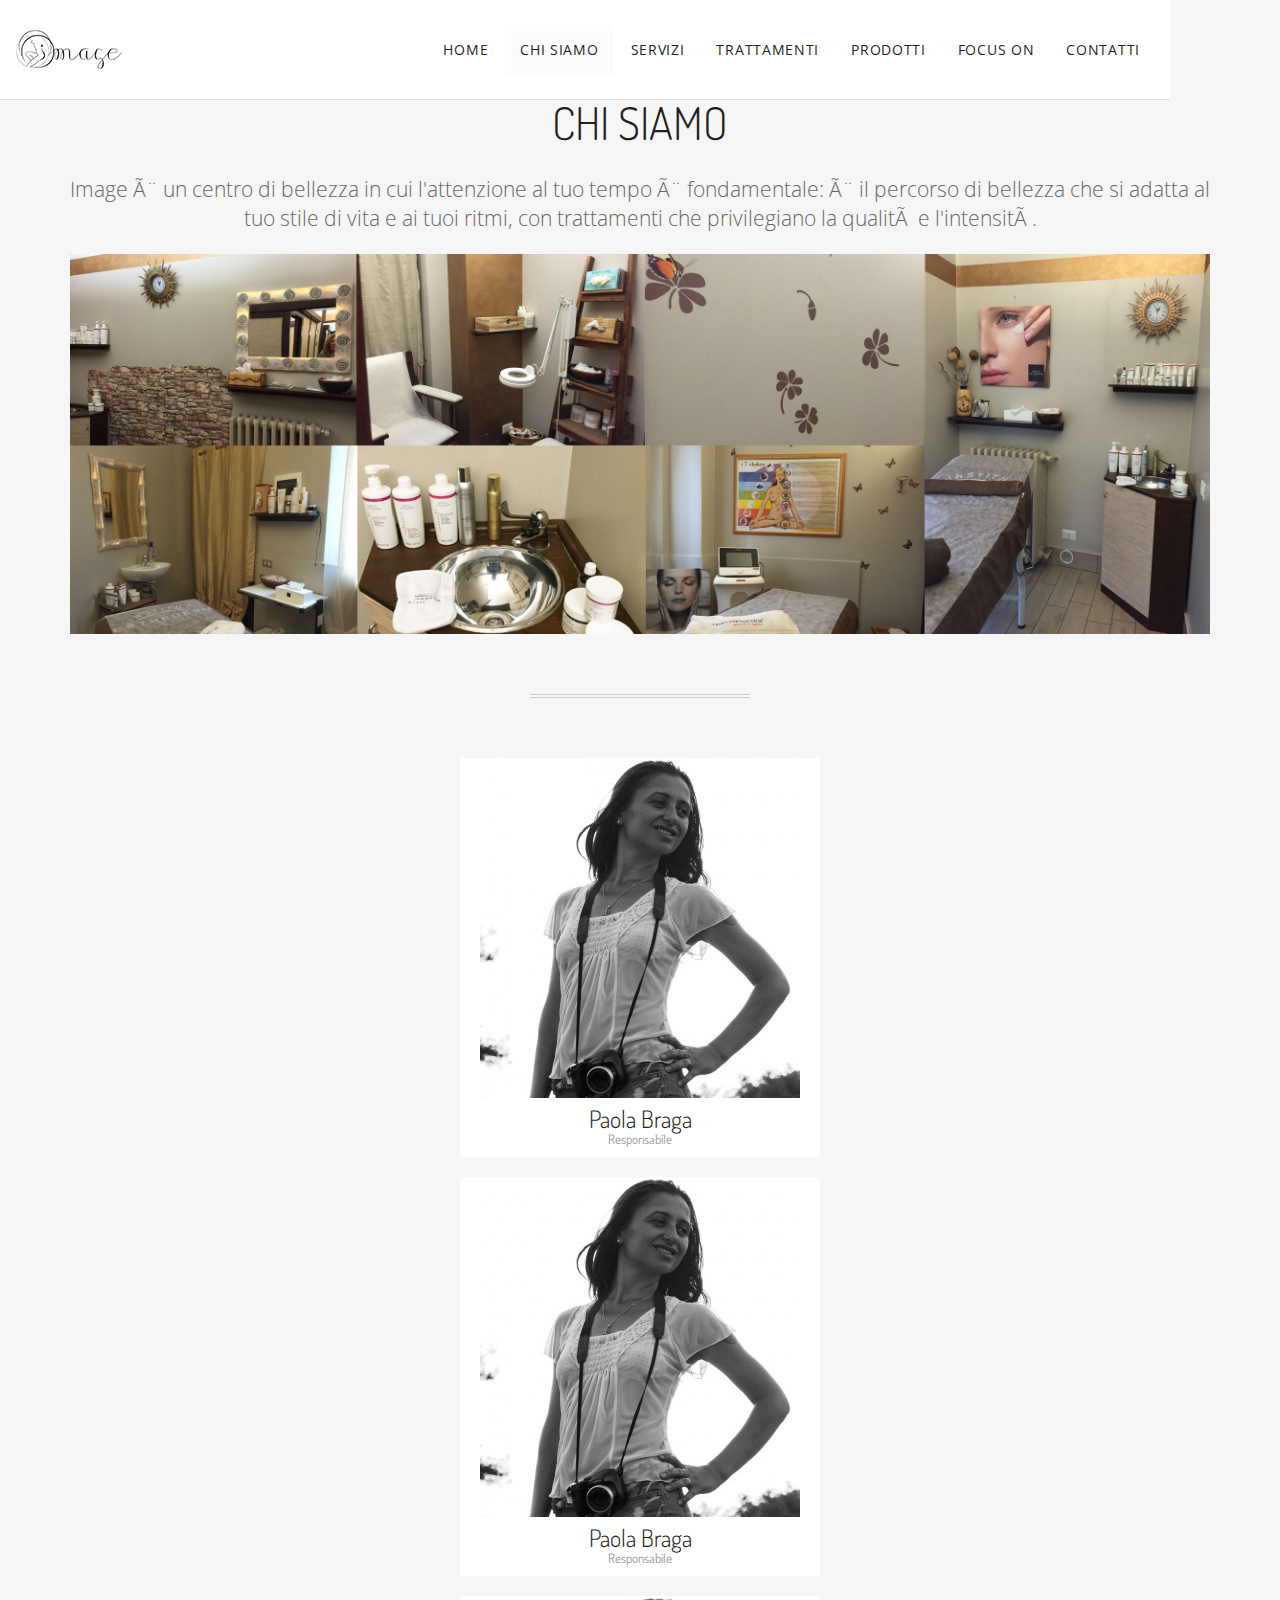
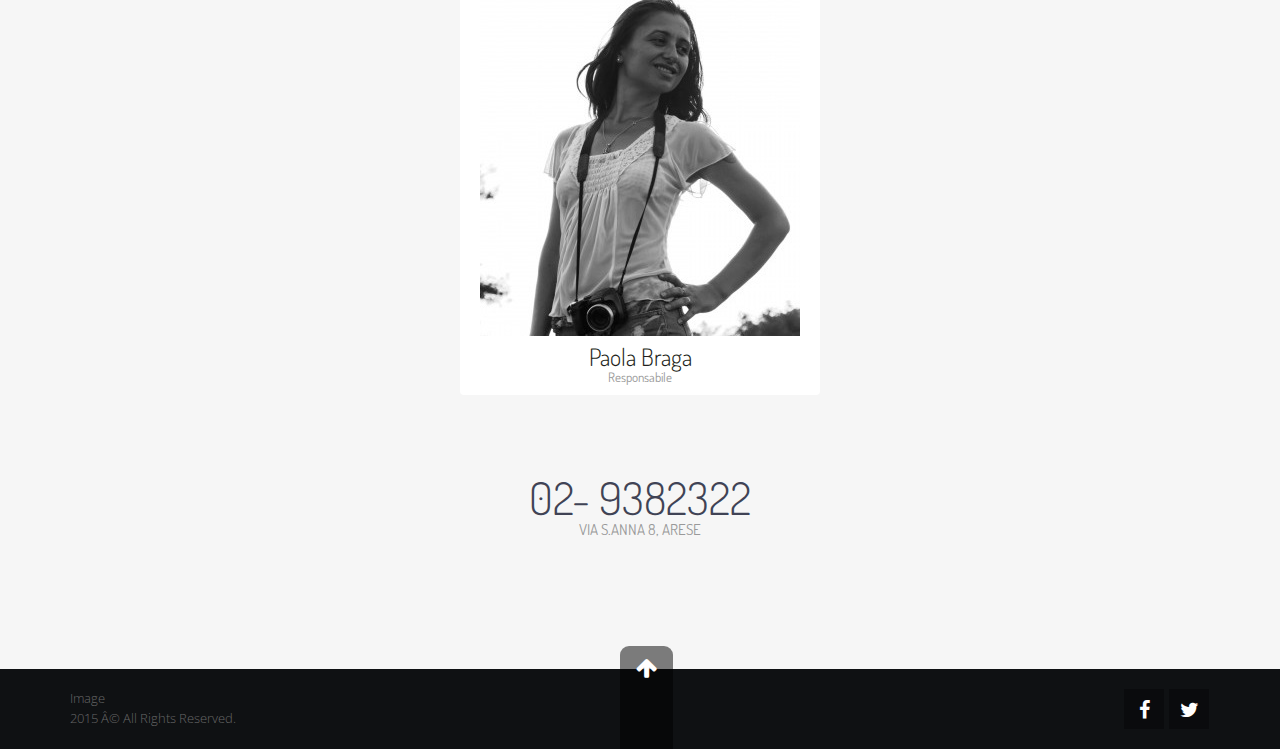
==== chisiamo.html @ 25ad1530 "r" ====
<html><head></head><body>
    <div class="fit-vids-style" id="fit-vids-style" style="display: none;">­
      <style>
        .fluid-width-video-wrapper {                   width: 100%;                                position: relative;                         padding: 0;                              }                                                                                       .fluid-width-video-wrapper iframe,          .fluid-width-video-wrapper object,          .fluid-width-video-wrapper embed {             position: absolute;                         top: 0;                                     left: 0;                                    width: 100%;                                height: 100%;                            }

        #mobileMenu{
          z-index: 999;
        }

      </style>
    </div>
    <script async="" src="./extra/analytics.js"></script>
    <script type="text/javascript">
      window["_gaUserPrefs"] = { ioo : function() { return true; } }
    </script>
  <!--<![endif]-->
  <meta http-equiv="Content-Type" content="text/html; charset=UTF-8">
  <meta charset="utf-8">
  <title>Image di Paola Braga - Chi Siamo</title>
  <meta name="keywords" content="">
  <meta name="description" content="">
  <!-- mobile settings -->
  <meta name="viewport" content="width=device-width, maximum-scale=1, initial-scale=1, user-scalable=0">
  <!-- WEB FONTS -->
  <link href="https://fonts.googleapis.com/css?family=Open+Sans:300,400,700,800|Dosis:300,400" rel="stylesheet" type="text/css">
  <!-- CORE CSS -->
  <link href="./extra/bootstrap.min.css" rel="stylesheet" type="text/css">
  <link href="http://cdnjs.cloudflare.com/ajax/libs/font-awesome/4.3.0/css/font-awesome.min.css" rel="stylesheet" type="text/css">
  <link href="./extra/owl.carousel.css" rel="stylesheet" type="text/css">
  <link href="./extra/owl.theme.css" rel="stylesheet" type="text/css">
  <link href="./extra/owl.transitions.css" rel="stylesheet" type="text/css">
  <link href="./extra/magnific-popup.css" rel="stylesheet" type="text/css">
  <!-- THEME CSS -->
  <link href="./extra/layout.css" rel="stylesheet" type="text/css">
  
  <!-- Morenizr -->
  <script type="text/javascript" src="./extra/modernizr.min.js"></script>
  <style type="text/css"></style>
  <header id="header">
    <nav class="navbar navbar-inverse" role="navigation">
      <!-- add "white" class for white nav bar -->
      <div class="container">
        <!-- Mobile Menu Button -->
        <button id="mobileMenu" class="fa fa-bars" type="button" data-toggle="collapse" data-target=".navbar-collapse"></button>
        <!-- Brand and toggle get grouped for better mobile display -->
        <div class="navbar-header">
          <a class="navbar-brand" href="index.html">
							<img src="./extra/logo.png" alt="" height="40"> 
						</a>
        </div>
        <!-- Collect the nav links, forms, and other content for toggling -->
        <div class="collapse navbar-collapse" id="bs-example-navbar-collapse-1">
          <ul class="nav navbar-nav navbar-right">
            <li>
              <a href="index.html">HOME</a>
            </li>
            <li class="active">
              <a href="chisiamo.html">CHI SIAMO</a>
            </li>
            <li>
              <a href="servizi.html">SERVIZI</a>
            </li>
            <li>
              <a href="trattamenti.html">TRATTAMENTI</a>
            </li>
            <li>
              <a href="prodotti.html">PRODOTTI</a>
            </li>
            <li>
              <a href="solari.html">FOCUS ON</a>
            </li>
            <li>
              <a href="contact.html">CONTATTI</a>
            </li>
          </ul>
        </div>
        <!-- /.navbar-collapse -->
      </div>
    </nav>
  </header>
  <!-- MIDDLE -->
  <section id="middle">
    <div class="alternate">
      <div class="container">
        <header>
          <h1 class="uppercase text-center">CHI SIAMO</h1>
          <p class="lead text-center">Image è un centro di bellezza in cui l'attenzione al tuo tempo è fondamentale:
            è il percorso di bellezza che si adatta al tuo stile di vita e ai tuoi
            ritmi, con trattamenti che privilegiano la qualità e l'intensità.</p><img src="images/chi_siamo.jpeg" class="center-block img-responsive" style="width:100%">
        </header>
        <div class="divider">
          <!-- lines divider -->
        </div>
        <div class="row">
          <div class="col-md-offset-4 col-md-4">
            <div class="thumbnail">
              <!-- image -->
              <img class="img-responsive" src="images/1.jpg" alt="team">
              <!-- caption -->
              <div class="caption text-center">
                <h4>
                  <!-- name + occupation -->Paola Braga
                  <small class="block fsize13">Responsabile</small>
                </h4>
              </div>
              <!-- /caption -->
            </div>
          </div>
        </div>
        <div class="row">
          <div class="col-md-offset-4 col-md-4">
            <div class="thumbnail">
              <!-- image -->
              <img class="img-responsive" src="images/1.jpg" alt="team">
              <!-- caption -->
              <div class="caption text-center">
                <h4>
                  <!-- name + occupation -->Paola Braga
                  <small class="block fsize13">Responsabile</small>
                </h4>
              </div>
              <!-- /caption -->
            </div>
          </div>
        </div>
        <div class="row">
          <div class="col-md-offset-4 col-md-4">
            <div class="thumbnail">
              <!-- image -->
              <img class="img-responsive" src="images/1.jpg" alt="team">
              <!-- caption -->
              <div class="caption text-center">
                <h4>
                  <!-- name + occupation -->Paola Braga
                  <small class="block fsize13">Responsabile</small>
                </h4>
              </div>
              <!-- /caption -->
            </div>
          </div>
        </div>
      </div>
      <div>
        <div class="clearfix spacer">
          <!-- 60px spacer -->
        </div>
        <div class="text-center">
          <h1>
            <!-- iPhones, Androids and other mobile devices will recognize the phone
            number -->
            <a class="phonelink" href="tel:+1800-555-1234">02- 9382322</a>
            <small class="block font300 fsize15">VIA S.ANNA 8, ARESE</small>
          </h1>
        </div>
      </div>
    </div>
  </section>
  <!-- /MIDDLE -->
  <!-- FOOTER -->
  <footer>
    <!-- SCROOL TO TOP -->
    <a href="#toTop" class="fa fa-arrow-up toTop"></a>
    <div class="container">
      <div class="row">
        <div class="col-md-6 copyright">Image
          <br>2015 © All Rights Reserved.</div>
        <div class="col-md-6 text-right">
          <a href="" class="social fa fa-facebook"></a>
          <a href="" class="social fa fa-twitter"></a>
        </div>
      </div>
    </div>
  </footer>
  <!-- /FOOTER -->
  <!-- JAVASCRIPT FILES -->
  <script type="text/javascript" src="./extra/jquery-2.0.3.min.js"></script>
  <script type="text/javascript" src="./extra/bootstrap.min.js"></script>
  <script type="text/javascript" src="./extra/jquery.magnific-popup.min.js"></script>
  <script type="text/javascript" src="./extra/owl.carousel.min.js"></script>
  <script type="text/javascript" src="./extra/jquery.cycle.all.min.js"></script>
  <script type="text/javascript" src="./extra/jquery.maximage.min.js"></script>
  <script type="text/javascript" src="./extra/scripts.js"></script>
  <!-- Google Analytics: Change UA-XXXXX-X to be your site's ID.
  Go to http://www.google.com/analytics/ for more information. -->
  <!--<script>
			(function(i,s,o,g,r,a,m){i['GoogleAnalyticsObject']=r;i[r]=i[r]||function(){
			(i[r].q=i[r].q||[]).push(arguments)},i[r].l=1*new Date();a=s.createElement(o),
			m=s.getElementsByTagName(o)[0];a.async=1;a.src=g;m.parentNode.insertBefore(a,m)
			})(window,document,'script','//www.google-analytics.com/analytics.js','ga');

			ga('create', 'UA-XXXXX-X', 'domainname.com');
			ga('send', 'pageview');
		</script>
		-->
  

</body></html>
---- extra/layout.css ----
/** ********************************************** **
	@Last Update	10:47 AM Monday, February 17, 2014

	TABLE CONTENTS
	-------------------------------
		01. Resets
		02. Placeholder
		03. Selection
		04. Headings
		05. Paragraphs
		06. Drop Caps & Cite
		07. Blockquote
		08. JS Animation
		09. Buttons
		10. Labels
		11. Alerts
		12. Forms
		13. Commons
		14. Navbar
		15. Maximage Slider
		16. Middle Content
		17. Contact
		18. Footer
		19. Carousel
		20. Menu
		21. Gallery
		22. Color
		--. Responsive

*************************************************** **/
html, body {
	overflow-x:hidden;
}
body {
	color:#666;
	background-color:#fff;

	font-family:'Open Sans', sans-serif;
	font-size:17px;  line-height:1.5;
	font-style:normal;
	font-weight:300;

	margin:0; padding:0;
}


/**	01. Resets
*************************************************** **/
button::-moz-focus-inner, 
input::-moz-focus-inner {
	border: 0;
	padding: 0;
}

button {
	background: none;
	border: 0; margin: 0; padding: 0;
	cursor: pointer;
}

img {
	border: 0;
	vertical-align: top;
}

input:-webkit-autofill {
	color: #ffffff !important;
}

textarea {
	resize: none;
}

textarea, input, button, *:focus {
	 outline:none !important;
}

textarea {
	resize: vertical;
}

select {
	border: 2px solid #E5E7E9;
	border-radius: 6px;
	height: 46px;
	padding: 12px;
	outline: none;
}

input[type="radio"],
input[type="checkbox"] {
	
}

iframe,
fieldset {
	border: 0;
	margin: 0;
	padding: 0;
}

audio, canvas, img, video {
	vertical-align: middle;
}

p {
	display: block;
	-webkit-margin-before: 1em;
	-webkit-margin-after: 1em;
	-webkit-margin-start: 0px;
	-webkit-margin-end: 0px;
}

a, a:focus, a:hover, a:active {
  outline: 0;
  cursor:pointer;
}



/**	02. Placeholder
*************************************************** **/
::-webkit-input-placeholder { 	/* WebKit browsers */
	color: #999;
}

:-moz-placeholder { 				/* Mozilla Firefox 4 to 18 */
	color: #999;
}

::-moz-placeholder { 			/* Mozilla Firefox 19+ */
	color: #999;
}

:-ms-input-placeholder {			/* Internet Explorer 10+ */
	color: #999;
}



/**	03. Selection
*************************************************** **/
::selection {
	color:#000;
	background:#ccc;
	text-shadow:none;
}

::-moz-selection {
	color:#000;
	background:#ccc;
	text-shadow:none;
}



/** 04. Headings
 **************************************************************** **/
h1, h2, h3, h4, h5, h6 {
	font-family: 'Dosis';
	color:#231f20;
	font-weight: 300;
	padding:0; margin:0 0 30px 0;
}

h1 {
	font-size:45px;
	line-height: 45px;
}

h2 {
	font-size:35px;
	line-height: 35px;
}

h3 {
	font-size:30px;
	line-height: 30px;
}

h4 {
	font-size:24px;
	line-height: 24px;
}

h5 {
	font-size:18px;
	line-height: 18px;
}

h6 {
	font-size:14px;
	line-height: 14px;
}



/** 05. Paragraphs
 **************************************************************** **/
p {
	line-height: 22px;
	margin: 0 0 20px;
}
p.featured {
	font-size: 1.6em;
	line-height: 1.5em;
	font-weight:200;
}



/** 06. Drop Caps & Cite
 **************************************************************** **/
p.drop-caps:first-child:first-letter {
	float: left;
	font-size: 75px;
	line-height: 60px;
	padding: 4px;
	margin-right: 5px;
	margin-top: 5px;
	font-family: Georgia;
}

p.drop-caps.secundary:first-child:first-letter {
	background-color: #CCC;
	color: #FFF;
	padding: 6px;
	margin-right: 5px;

	-webkit-border-radius: 4px;
	   -moz-border-radius: 4px;
			border-radius: 4px;
}

cite:after {
	content: '\00A0 \2014';
}

cite:before {
	content: '\2014 \00A0';
}



/** 07. Blockquote
 **************************************************************** **/
blockquote {
	border-left: 5px solid #CCC;
	font-size: 1.3em;
	font-style: normal;
	letter-spacing: -1px;
	margin: 25px 0 25px 12px;
	padding: 0 0 0 25px;
	position: relative;
}
blockquote p {
	margin:0;
	padding:0;
}
blockquote cite {
	display: block;
	font-size: 0.75em;
	color: #9CA6B4;
}



/**	08. JS Animation
*************************************************** **/
	.animate_from_bottom {
		opacity: 0;
		bottom: -50px;
		padding-left: 0px;
		position: relative;
	}

	
	.animate_from_left {
		opacity: 0;
		left: -80px;
		padding-right: 0px;
		position: relative;
	}

	
	.animate_from_right {
		opacity: 0;
		right: -80px;
		padding-left: 0px;
		position: relative;
	}

	
	.animate_fade_in {
		opacity: 0;
		right: 0px;
		position: relative;
		padding-left: 0px;		
	}



/** 09. Buttons
 **************************************************************** **/
.btn, .btn:hover {
	border: 0;
	padding: 8px 18px;
	border:rgba(255,255,255,0) 2px solid;

	-webkit-transition: all 0.2s;
	   -moz-transition: all 0.2s;
		 -o-transition: all 0.2s;
			transition: all 0.2s;
}


.btn:active,
.btn:focus,
.btn.active {
	-webkit-box-shadow: none;
	   -moz-box-shadow: none;
			box-shadow: none;
}

.btn.disabled {
	background-color: #999;
	border: #bbb 2px solid;
}

.btn-default {
	background:none !important;
	border:#ddd 2px solid !important;
	padding:8px 18px;
}

.btn[disabled] {
	background-color:#999;
	border:#bbb 2px solid;
}

.btn-lg,.btn-lg:hover {
	padding: 12px 32px;
}
.btn-sm, .btn-sm:hover {
	padding: 6px 16px;
}
.btn-xs, .btn-xs:hover {
	padding: 3px 13px;
}



/** 10. Labels
 **************************************************************** **/
.label {
	font-weight: normal;
	padding: 0.4em 0.8em 0.5em;
	display: inline-block;
}

.label-default {
	border: 1px solid #CCC;
	padding: 0.3em 0.7em 0.4em;
}



/** 11. Alerts
 **************************************************************** **/
.alert {
	border: 0;
}
.alert i.fa {
	font-size:20px;
	margin-right:10px;
}
.alert.alert-success {
	background-color:#d2ebb8;
	border-left:#3C763D 3px solid;
}
.alert.alert-info {
	background-color:#aae1f5;
	border-left:#31708F 3px solid;
}
.alert.alert-warning {
	background-color:#fce3a3;
	border-left:#8A6D3B 3px solid;
}
.alert.alert-danger {
	background-color:#f8bac0;
	border-left:#A94442 3px solid;
}



/** 12. Forms
 **************************************************************** **/
.form-group:after {
	display:block; content:".";
	height:0; line-height:0;
	clear:both; visibility:hidden;
}

.form-control {
	height: 46px; padding: 12px;
	border:#e5e7e9 1px solid;
	margin-bottom:6px;

	-webkit-border-radius:3px;
	   -moz-border-radius:3px;
			border-radius:3px;

	-webkit-box-shadow:none;
	   -moz-box-shadow:none;
			box-shadow:none;
}

.form-control:focus {
	border-color:#ccc;
	-webkit-box-shadow:none;
	   -moz-box-shadow:none;
			box-shadow:none;
}

form label {
	font-weight:200;
}

.input-group-btn .btn,
.input-group .btn {
	border: #e5e7e9 2px solid;
	border-left:0;
	height: 46px;
	margin-top:0 !important;
}

.btn {
	-webkit-border-radius:3px;
	   -moz-border-radius:3px;
			border-radius:3px;
}

input.err,
select.err,
textarea.err {
	border-color:#ff0000;
}


/** 13. Commons
 **************************************************************** **/
.rounded {
	-webkit-border-radius: 50%;
	-moz-border-radius: 50%;
	border-radius: 50%;
}
.fullwidth {
	width:100% !important;
}
.input_icon {
	position:absolute;
	top:15px;
	right:26px;
}
.page-header {
	margin:0 0 60px 0;
}
select.datepadding {
	padding:0 0 0 8px;
	margin-bottom:10px;
	font-size:15px;
}


	/* Social Icons */
	section.social-container {
		padding:10px;
	}

		a.social { 
			display:inline-block; 
			width:40px; height:40px; 
			line-height:42px; 
			font-size:20px; 
			text-align:center; 
			background:rgba(0,0,0,0.3); 
			color:#fff; 
			margin:10px 1px; 
			text-decoration:none;

			-webkit-transition: all 0.2s;
			   -moz-transition: all 0.2s;
				 -o-transition: all 0.2s;
					transition: all 0.2s;
		}
		a.social.fa-twitter:hover				{ background:#41b7d8!important; color:#fff!important; }
		a.social.fa-facebook:hover 				{ background:#3b5997!important; color:#fff!important; }
		a.social.fa-google-plus:hover 			{ background:#d64937!important; color:#fff!important; }
		a.social.fa-linkedin:hover 				{ background:#0073b2!important; color:#fff!important; }
		a.social.fa-vimeo-square:hover 			{ background:#388fc5!important; color:#fff!important; }
		a.social.fa-youtube-square:hover 		{ background:#A40F09!important; color:#fff!important; }
		a.social.fa-flickr:hover 				{ background:#ff0084!important; color:#fff!important; }
		a.social.fa-pinterest:hover 				{ background:#cb2027!important; color:#fff!important; }
		a.social.fa-skype:hover 					{ background:#00aff0!important; color:#fff!important; }
		a.social.fa-rss:hover					{ background:#e0812a!important; color:#fff!important; }
		a.social.default:hover					{ background:#37353A!important; color:#fff!important; }
		a.social.rounded 						{ width:35px; height:35px; line-height:37px; }

/* thumbnail reset */
div.thumbnail {
	padding:0;
	border:0;
}
div.thumbnail h4 {
	margin-bottom:0;
}




.half-spacer{ display:block; margin:15px 0; }
.spacer		{ display:block; margin:30px 0; }
.fsize11 	{ font-size:11px !important; line-height:15px !important; }
.fsize12 	{ font-size:12px !important; line-height:16px !important; }
.fsize13 	{ font-size:13px !important; line-height:17px !important; }
.fsize14 	{ font-size:14px !important; line-height:18px !important; }
.fsize15 	{ font-size:15px !important; line-height:19px !important; }
.fsize16 	{ font-size:16px !important; line-height:20px !important; }
.fsize17 	{ font-size:17px !important; line-height:23px !important; }
.fsize18 	{ font-size:18px !important; line-height:24px !important; }
.fsize19 	{ font-size:19px !important; line-height:25px !important; }
.fsize20 	{ font-size:20px !important; line-height:26px !important; }
.fsize26 	{ font-size:26px !important; line-height:30px !important; }
.fsize30 	{ font-size:30px !important; line-height:36px !important; }
.fsize40 	{ font-size:40px !important; line-height:46px !important; }

.padding3 	{ padding:3px 0 !important; 	}
.padding6 	{ padding:6px 0 !important; 	}
.padding8 	{ padding:8px 0 !important; 	}
.padding10 	{ padding:10px 0 !important; 	}
.padding20 	{ padding:20px 0 !important; 	}
.padding30 	{ padding:30px 0 !important; 	}		
.padding40 	{ padding:40px 0 !important; 	}
.padding50 	{ padding:50px 0 !important; 	}
.padding60 	{ padding:50px 0 !important; 	}
.padding70 	{ padding:70px 0 !important; 	}
.padding80 	{ padding:80px 0 !important; 	}
.margin-top10		{ margin-top:10px; }
.margin-top20		{ margin-top:20px; }
.margin-top30		{ margin-top:30px; }
.margin-top40		{ margin-top:40px; }
.margin-top50		{ margin-top:50px; }
.margin-top60		{ margin-top:60px; }
.margin-top80		{ margin-top:80px; }
.margin-top100		{ margin-top:100px; }
.margin-top130		{ margin-top:130px; }
.margin-top150		{ margin-top:150px; }
.margin-top180		{ margin-top:180px; }
.margin-top200		{ margin-top:200px; }

.margin-bottom10	{ margin-bottom:10px; }
.margin-bottom20	{ margin-bottom:20px; }
.margin-bottom30	{ margin-bottom:30px; }
.margin-bottom40	{ margin-bottom:40px; }
.margin-bottom50	{ margin-bottom:50px; }
.margin-bottom60	{ margin-bottom:60px; }
.margin-bottom80	{ margin-bottom:80px; }
.margin-bottom100	{ margin-bottom:100px; }
.margin-bottom130	{ margin-bottom:130px; }
.margin-bottom150	{ margin-bottom:150px; }
.margin-bottom180	{ margin-bottom:180px; }
.margin-bottom200	{ margin-bottom:200px; }

.fixed 				{ position:fixed !important; 	}
.relative 			{ position:relative !important;	}
.nopadding 			{ padding:0 !important; 		}
.nopadding-left 		{ padding-left:0 !important; 	}
.nopadding-right 	{ padding-right:0 !important; 	}
.nopadding-top 		{ padding-top:0 !important; 	}
.nopadding-bottom	{ padding-bottom:0 !important; 	}
.nomargin 			{ margin:0 !important; 			}
.nomargin-left 		{ margin-left:0 !important; 	}
.nomargin-right 		{ margin-right:0 !important; 	}
.nomargin-top		{ margin-top:0 !important; 	}
.nomargin-bottom	{ margin-bottom:0 !important; 	}
.noborder 			{ border:0 !important; 			}
.noradius			{ -webkit-border-radius:0 !important; -moz-border-radius:0 !important; border-radius:0 !important; }
.absolute 			{ position:absolute !important; }
.lowercase 			{ text-transform:lowercase; 	}
.uppercase 			{ text-transform:uppercase; 	}
.no-text-transform	{ text-transform:none !important; }
.italic 				{ font-style:italic; 			}
.pointer 			{ cursor:pointer; 				}
.block 				{ display:block !important; 	}
.bold 				{ font-weight:bold !important; 	}
.fullwidth 			{ width:100% !important; 		}
.halfwidth 			{ width:50% !important; 		}
.container			{ position:relative; 			}
i.fa 				{ text-decoration:none !important;}
.justify 			{ text-align:justify; 			}
.btn i.fa			{ padding-right:10px; 			}
.btn-margin-top		{ margin-top:30px;			 	}
.text-underline		{ text-decoration:underline;  	}
.text-nounderline	{ text-decoration:none;  		}
.nowrap				{ white-space: nowrap !important;	}
.wrap				{ white-space: normal !important;	}
.transparent		{ background:transparent !important;}
hr 					{ margin:60px 0; 				}
hr.half-margins		{ margin:30px 0; 				}
hr.invisible			{ border:0;						}
.btn 				{ margin-top:10px; 				}
a.phonelink			{ text-decoration:none !important; }


.dashed-bottom {
	border-bottom:#eee 1px dashed;
	padding-bottom:10px;
}

div.divider {
	height: 4px;
	width: 220px;
	border-top:#ccc 1px solid;
	border-bottom:#ccc 1px solid;
	margin:auto;
	margin-top:2px;
	margin-bottom:60px;
	text-align:center;
}


	/* circles */
	.circle {
		position:relative;
		display:inline-block;
		color:#ccc;
		border:#ccc 2px solid;
		border-bottom:0;
		width:100px; height:100px;
		line-height:93px;
		font-size:30px;
		text-align:center;
		margin:10px 5px 30px 5px;

		-webkit-border-radius: 50%;
		   -moz-border-radius: 50%;
				border-radius: 50%;
	}

	.circle:hover {
		color:#333;
		border:#333 2px solid;
		border-bottom:0;

		-webkit-transition: all 0.8s;
		   -moz-transition: all 0.8s;
			 -o-transition: all 0.8s;
				transition: all 0.8s;
	}
	.circle h6 {
		position:absolute;
		left:0; right:0; bottom:-50px;
		color:#666;
		font-size:15px;
		line-height:20px;
		margin:0; padding:0;
		font-family:'Open Sans';
		height:40px;
		
	}

	
/* list icon */
ul.list-icon {
	margin:0 0 10px 25px; padding:0;
}
ul.list-icon li {
	list-style:none;
}
ul.list-icon li:before {
	display: inline-block;
	height: 18px;
	width: 18px;
	line-height:18px;
	font-family: FontAwesome;
	content: ' ';
	float: left;
	margin:3px 0 0 -25px;
	font-style: normal;
	font-weight: normal;
	text-decoration: inherit;
	text-align: center;

	-webkit-border-radius: 18px;
	   -moz-border-radius: 18px;
			border-radius: 18px;
}
ul.list-icon.circle li:before {
	color:#fff;
	background-color:#333;
}
	/* star */
	ul.list-icon.star li:before {
		content:'\f005';
	}
	ul.list-icon.star-o li:before {
		content:'\f006';
	}
	/* check */
	ul.list-icon.check li:before {
		content:'\f00c';
	}
	ul.list-icon.check-square li:before {
		content:'\f14a';
	}
	ul.list-icon.check-circle li:before {
		content:'\f058';
	}
	/* misc */
	ul.list-icon.ban li:before {
		content:'\f05e';
	}
	ul.list-icon.dot-circle li:before {
		content:'\f192';
	}
	ul.list-icon.exclamation-circle li:before {
		content:'\f06a';
	}
	ul.list-icon.icon-circle li:before {
		content:'\f05a';
	}
	ul.list-icon.heart-o li:before {
		content:'\f08a';
	}
	ul.list-icon.heart li:before {
		content:'\f004';
	}	
	ul.list-icon.angle-right li:before {
		content:'\f105';
	}	

/* dropcap */
p.dropcap:first-letter {
	float: left;
	font-size: 70px;
	line-height: 60px;
	padding: 4px 8px 4px 4px;
	margin-right: 6px;
	margin-top: 0;
	display:inline-block;
	color:#333;
}
p.dropcap.color:first-letter {
	color:#fff;
	background:#333;

	-webkit-border-radius: 6px;
	   -moz-border-radius: 6px;
			border-radius: 6px;
}





/** 14. Navbar
 **************************************************************** **/
	body.sticky-header #header {
		position:fixed;
		left:0; right:0; top:0;
		z-index:200;
	}

	body.sticky-header #middle {
		margin-top:180px;
	}

header .navbar {
	border:0;
	color:#333;
	height:100px;
	padding:15px 0;
	margin-bottom:0;
	background-color:#fff;
	border-bottom:#ddd 1px solid;


	-webkit-border-radius: 0;
	   -moz-border-radius: 0;
			border-radius: 0;
}
header .navbar.bottom {
	position:absolute;
	left:0; right:0; bottom:0;
}
	header .navbar-brand {
		height:auto;
	}
	header .nav.navbar-nav {
		margin-top:10px;
		position:relative;
		z-index:999;
	}



	header .navbar-inverse .navbar-collapse, 
	header .navbar-inverse .navbar-form {
		border-color:#fff;
	}
	header .navbar-inverse .navbar-nav>li>a {
		color:#231f20;
		text-transform: uppercase;
		font-size:14px;
		font-weight: 400;
		letter-spacing: .05em;
		margin-left:2px;
	}
	header .navbar-inverse .navbar-nav>li>a:hover {
		color:#000;
		background-color:rgba(0,0,0,0.01);
	}

	header .navbar-inverse .navbar-nav>.active>a,
	header .navbar-inverse .navbar-nav>.active>a:hover {
		color:#231f20;
		background-color:rgba(0,0,0,0.01);
	}
	header #mobileMenu {
		margin-top:3px;
		color:#000;
		display:none;
		z-index: 1000;
	}

	.navbar-collapse .navbar-nav{
		z-index: 1000;
	}



/** 15. Maximage Slider
 **************************************************************** **/
	#full-slider {
	  opacity: 0;
	}
	.maximage-additional-content div {
	  font-size: 40px;
	  color: #fff;
	  opacity: 0;
	  text-align: left;
	  -webkit-transition: opacity 1s, -webkit-transform 1s;
	  position: fixed;
	  left: 20px;
	  bottom: 120px;
	  width: 60%;
	}
	.maximage-additional-content div p {
	  font-size: 26px;
	  font-weight: 300;
	  line-height: 1.5em;
	}
	.maximage-additional-content div p.title {
	  font-size: 48px;
	  margin-bottom: 20px;
	  position: relative;
	  font-weight: 400;
	}
	.maximage-additional-content div p span {
	  background: rgba(0, 0, 0, 0.8);
	  display: inline;
	  padding: 0;
	  -webkit-box-decoration-break: clone;
	  box-decoration-break: clone;
	}
	.maximage-additional-content .current-slide-content {
	  opacity: 1;
	  -webkit-transform: translate(0, 0);
	}

	.mc-hide-scrolls{
		overflow:hidden;
	}

	body .mc-cycle {
		height:100%;
		left:0;
		overflow:hidden;
		position:fixed;
		top:0;
		width:100%;
		z-index:-1;
	}

	div.mc-image {
		/*
			NOTE: Mozilla flickers when fading and using 'all', so we have to be specific with what property we want to transition:
			If you are using fading transitions, use 'opacity: 
		*/
		-webkit-transition: opacity 1s ease-in-out; 
		-moz-transition: opacity 1s ease-in-out; 
		-o-transition: opacity 1s ease-in-out; 
		transition: opacity 1s ease-in-out;
		
		/*
			If you are using horizontal slide transitions, use the following CSS:
			-webkit-transition: left 1s ease-in-out; 
			-moz-transition: left 1s ease-in-out; 
			-o-transition: left 1s ease-in-out; 
			transition: left 1s ease-in-out;
		*/
		
		-webkit-background-size: cover;
		-moz-background-size: cover;
		-o-background-size: cover;
		background-size: cover;
		background-color: red;
		background-repeat:no-repeat;
		height:100%;
		overflow:hidden;
		width:100%;
	}

	.mc-old-browser .mc-image {
		overflow:hidden;
	}

	/* image animation effect */
	.current-slide {
	  -webkit-animation: imageAnimation 8s linear 1 0s;
	  -moz-animation: imageAnimation 8s linear 1 0s;
	  -o-animation: imageAnimation 8s linear 1 0s;
	  -ms-animation: imageAnimation 8s linear 1 0s;
	  animation: imageAnimation 8s linear 1 0s;
	}
	@-webkit-keyframes imageAnimation {
	  0% {
		-webkit-animation-timing-function: ease-in;
	  }
	  100% {
		-webkit-transform: scale(1.1);
	  }
	}
	@-moz-keyframes imageAnimation {
	  0% {
		-moz-animation-timing-function: ease-in;
	  }
	  100% {
		-moz-transform: scale(1.1);
	  }
	}
	@-o-keyframes imageAnimation {
	  0% {
		-o-animation-timing-function: ease-in;
	  }
	  100% {
		-o-transform: scale(1.1);
	  }
	}
	@-ms-keyframes imageAnimation {
	  0% {
		-ms-animation-timing-function: ease-in;
	  }
	  100% {
		-ms-transform: scale(1.1);
	  }
	}



	

/** 16. Middle Content
 **************************************************************** **/
#middle {
	/* !do not understimate spaces! */
	margin:80px auto 120px auto;
}
#middle header {
	margin-bottom:60px;
}
#middle header h2 {
	font-size:35px;
	line-height: 35px;
}
.alternate {
	display:inline-block;
	width:100%;
	margin-top:100px;
	padding:100px 0;
	background-color:#f6f6f6;
}

#middle .alternate:first-child {
	margin-top:-80px;
}
#middle .alternate:last-child {
	margin-bottom:-120px;
}




/** 17. Contact
 **************************************************************** **/
	address .address-sprite {
		margin-bottom:20px;
		padding-left:30px; 
		background:url('../images/address_sprite.png') no-repeat 0 0;
	}
	address .address-sprite.address {
		background-position:0 0;
	}
	address .address-sprite.phone {
		background-position:0 -138px;
		line-height:30px;
	}		
	address .address-sprite.email {
		background-position:0 -247px;
	}

	/* google map */
	#gmap {
		width:100%;
		height:300px;
		display:block;


		-webkit-filter: grayscale(100%);
		   -moz-filter: grayscale(100%);
			-ms-filter: grayscale(100%);
			-o-filter: grayscale(100%);
			   filter: grayscale(100%);
			   filter: url("data:image/svg+xml;utf8,<svg xmlns=\'http://www.w3.org/2000/svg\'><filter id=\'grayscale\'><feColorMatrix type=\'matrix\' values=\'0.3333 0.3333 0.3333 0 0 0.3333 0.3333 0.3333 0 0 0.3333 0.3333 0.3333 0 0 0 0 0 1 0\'/></filter></svg>#grayscale");
			   filter: gray; 

		z-index:1;
	}



/** 18. Footer
 **************************************************************** **/
footer {
	padding:10px 0;
	font-size:13px;
	background:#0F1113;
	position:relative;
}
	footer .copyright {
		padding-top:10px;
	}
	footer .copyright i.fa-heart {
		color:#D05B51;
	}
	footer .copyright a {
		color:#777;
	}
	footer .copyright a:hover {
		text-decoration:underline;
	}
	footer a.social {
		width:40px; height:40px;
		line-height:42px;
	}
footer a.toTop {
	text-decoration:none;
	position:absolute;
	left:50%; top:-23px;
	margin-left:-20px;
	background:rgba(0,0,0,0.5);
	padding:10px 16px;
	bottom:0;
	font-size:23px;
	z-index:100;
	color:#fff;

	-webkit-border-top-right-radius: 9px;
	 -webkit-border-top-left-radius: 9px;
		-moz-border-radius-topright: 9px;
		 -moz-border-radius-topleft: 9px;
			border-top-right-radius: 9px;
			 border-top-left-radius: 9px;
}



/** 19. Carousel
 **************************************************************** **/
	.owl-carousel {
		margin-bottom:20px;
	}
	.owl-theme .owl-controls .owl-buttons div {
		opacity:1; color:#333;
		filter: Alpha(Opacity=100);
		background:#fff; border:#eee 1px solid;

		-webkit-border-radius: 3px;
		   -moz-border-radius: 3px;
				border-radius: 3px;
	}
	.owl-theme .owl-controls .owl-buttons div:hover {
		background:#F5F7F7;
	}

	.controlls-over .owl-controls {
		position:absolute;
		top:50%; left:0; right:0; bottom:0;
		margin-top:-20px;
	}
	.controlls-over .owl-controls .owl-prev {
		float:left;
	}
	.controlls-over .owl-controls .owl-next {
		float:right;
	}
	.controlls-over .owl-pagination {
		position:absolute;
		bottom:0; left:0; right:0;
	}
	.owl-theme.controlls-over .owl-controls .owl-page {
		background:rgba(0,0,0,0.3);

	}
	.owl-theme.controlls-over .owl-controls .owl-page:first-child {
		-webkit-border-top-left-radius: 10px;
		-webkit-border-bottom-left-radius: 10px;
		-moz-border-radius-topleft: 10px;
		-moz-border-radius-bottomleft: 10px;
		border-top-left-radius: 10px;
		border-bottom-left-radius: 10px;
	}
	.owl-theme.controlls-over .owl-controls .owl-page:last-child {
		-webkit-border-top-right-radius: 10px;
		-webkit-border-bottom-right-radius: 10px;
		-moz-border-radius-topright: 10px;
		-moz-border-radius-bottomright: 10px;
		border-top-right-radius: 10px;
		border-bottom-right-radius: 10px;
	}
	.owl-theme.controlls-over .owl-controls .owl-page span {
		background:#fff;
	}

	/* top text caption */
	.owl-carousel .owl-item div {
		position:relative;
	}
	.owl-carousel .owl-caption {
		padding:10px;
		position:absolute !important;
		left:0; top:0; right:0;
		margin-top:0; max-width:100%;
		background:rgba(0,0,0,0.3);
		display:block; color:#fff;
	}

	.owl-carousel .owl-caption p {
		color:#fff;
		font-size:13px;
		line-height:20px;
		padding:0; margin:0;
	}
	.owl-carousel .owl-caption h1,
	.owl-carousel .owl-caption h1 a,
	.owl-carousel .owl-caption h2,
	.owl-carousel .owl-caption h2 a,
	.owl-carousel .owl-caption h3,
	.owl-carousel .owl-caption h3 a {
		color:#fff;
		font-size:21px;
		line-height:21px;
		font-weight:bold;
		margin-bottom:10px;
	}
	.owl-carousel .owl-caption a {
		color:#fff;
		font-weight:bold;
	}


	.owl-buttons .owl-prev i.fa,
	.owl-buttons .owl-next i.fa {
		margin:0 !important; padding:0 !important;
	}
	.owl-theme .owl-controls .owl-buttons div.owl-next,
	.owl-theme .owl-controls .owl-buttons div.owl-prev {
		padding:8px 13px !important;
	}



/** 20. Menu
 **************************************************************** **/
div.row.menu {
	margin-top:80px;
}
div.row.menu h2 { /* title */
	font-family:'Open Sans';
	font-size:20px;
	line-height:26px;
	padding:0; margin:0;
}
	div.row.menu h2 i.fa {
		color:#ddd;
	}
div.row.menu p { /* short desc */
	font-size:13px;
	padding:0; margin:0;
}
div.row.menu span { /* price */
	float:right;
	font-size:30px;
	line-height:30px;
	font-weight:300;
	font-family:'Dosis';
	margin-left:30px;
}

div.row.menu i.fa {
	margin-right:6px;
}
div.row.menu .dashed-bottom {
	padding-bottom:20px;
}
/* menu columns + images */
div.row.menu.menu-images {
	margin-top:0;
}
div.row.menu.menu-images img {
	margin-bottom:20px;
}
div.row.menu.menu-images span {
	float:none;
	text-align:center;
	display:block;
	margin-top:6px;
}
div.row.menu.menu-images .owl-carousel div.item {
	padding:10px 15px 30px 15px;
	display:block;
}

div.row.menu.menu-images span.price-top {
	background:rgba(0,0,0,0.7);
	color:#fff;
	position:absolute;
	top:-6px; left:-15px;
	padding:2px 4px 4px 4px;
}
div.row.menu.menu-images .owl-carousel span.price-top {
	top:4px;
}





/** 21. Gallery
 **************************************************************** **/
.gallery a {
	display:inline-block;
	margin:0; padding:0;
	width:25%;
	overflow:hidden; float:left;
	position:relative;
}
.gallery a > span {
	opacity:0;
	filter: Alpha(Opacity=0);

	position:absolute;
	left:0; right:0; bottom:0; top:0;
	background-color:rgba(252,210,120,0.6); /* change here - hover background. RGBA color: 252,210,120 = yellow , 0.6 = opacity  */
	color:rgba(255,255,255,0.7); 
	font-size:33px; z-index:100;
	text-align:center; padding-top:25%;

	-webkit-transition: all 0.2s;
	   -moz-transition: all 0.2s;
		 -o-transition: all 0.2s;
			transition: all 0.2s;
}
.gallery a:hover > span {
	opacity:1;
	filter: Alpha(Opacity=100);
}





/** 22. Color
 **************************************************************** **/
a, a:hover, a:active, a:focus {
	color:#404355;
}

.pagination li a {
	color:#404355;
	border-color:#eee;
}

.pagination li.active a,
.pagination li.active a:hover,
.btn-primary {
	background-color:#404355;
}

.btn-primary:hover,
.btn-primary:focus,
.btn-primary:active {
	background-color:#555971 !important;
}

.pagination li.active a {
	border:#404355 1px solid;
}






/** --. Responsive
 **************************************************************** **/
@media only screen and (max-width: 960px) {
}


@media only screen and (max-width: 768px) {

	header .navbar {
		padding:0;
		height:70px;
	}
	header .navbar.bottom {
		top:0;
		bottom:auto;
	}
	header .nav.navbar-nav {
		margin-top:0;
		background-color:#fff;
	}
	header .nav.navbar-nav a {
		border-bottom:#eee 1px solid;
	}
	header .nav.navbar-nav a:hover {
		background-color:rgba(0,0,0,0.02);
	}
	header #mobileMenu {
		display:block; 
		width:50px; height:60px;
		float:right;
		margin-right:15px;
		font-size:24px;
		text-align:right;
	}
	body.sticky-header #middle {
		margin-top:100px;
	}

	section.social-container {
		position:absolute;
		left:0; right:0; bottom:0;
	}

	footer a.toTop {
		bottom:auto;
		-moz-border-radius:8px;
			 border-radius:8px;
	}
	footer .copyright {
		padding-top:30px;
		padding-bottom:30px;
	}
	footer div.text-right,
	footer {
		text-align:center; !important;
	}

	.gallery a {
		width:50%;
	}
}


@media only screen and (max-width: 479px) {
	.row>.col-md-6 h2,
	.row>.col-md-6 h3,
	.row>.col-md-6 h4 {
		margin-top:30px;
	}

	.gallery a {
		width:100%;
	}
	
	h1 a.phonelink {
		font-size: 35px;
		line-height: 35px;
	}
}


#header{
	z-index:2000000;
	position: fixed;
}
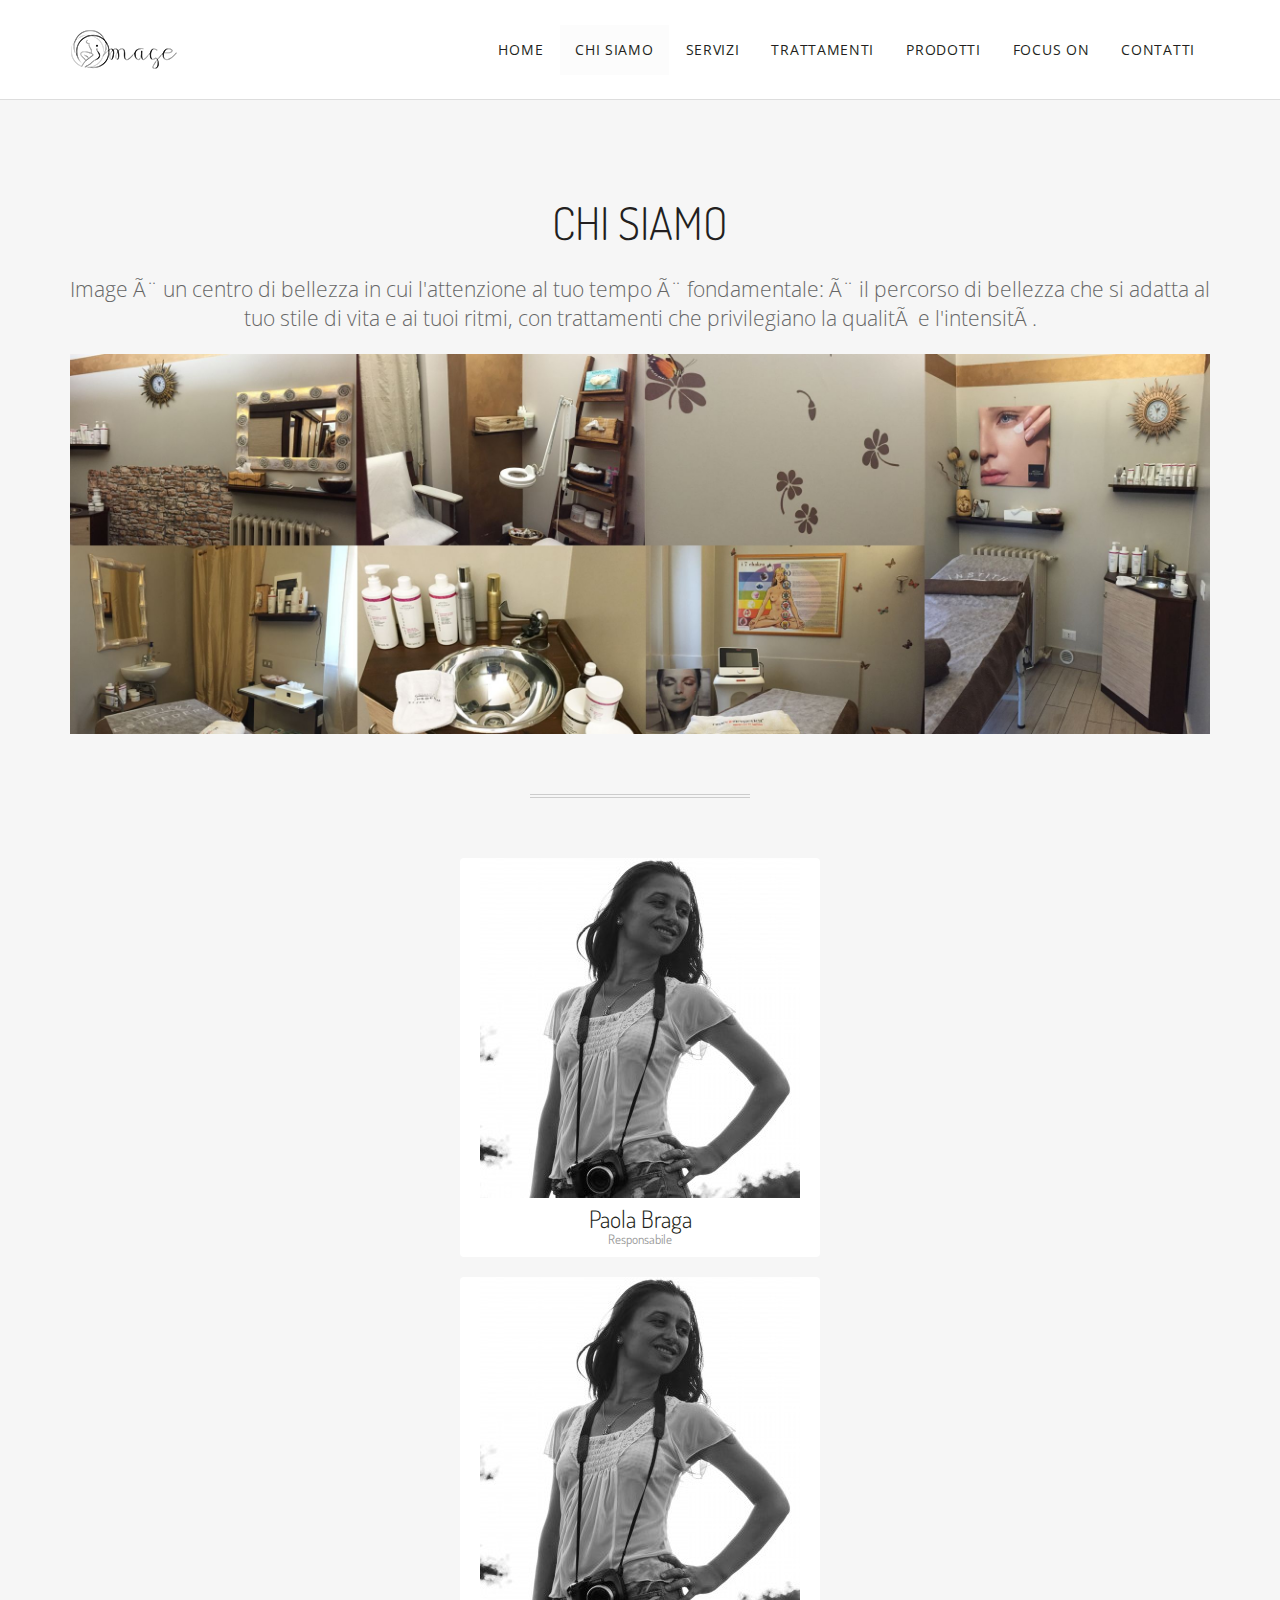
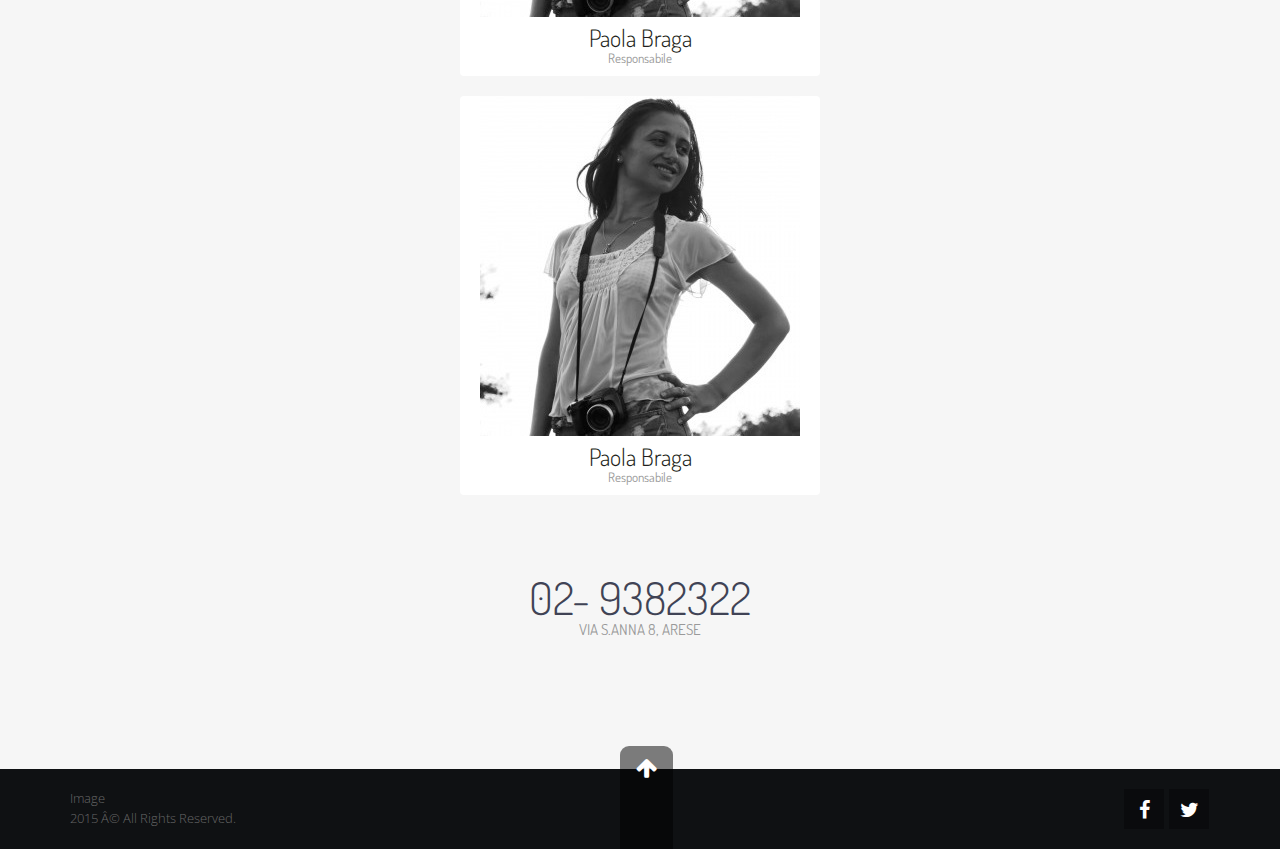
==== commit 9b936b0e: "chiniamo" ====
--- a/chisiamo.html
+++ b/chisiamo.html
@@ -32,7 +32,6 @@
   <link href="./extra/magnific-popup.css" rel="stylesheet" type="text/css">
   <!-- THEME CSS -->
   <link href="./extra/layout.css" rel="stylesheet" type="text/css">
-  
   <!-- Morenizr -->
   <script type="text/javascript" src="./extra/modernizr.min.js"></script>
   <style type="text/css"></style>
--- a/extra/layout.css
+++ b/extra/layout.css
@@ -1400,10 +1400,16 @@
 		font-size: 35px;
 		line-height: 35px;
 	}
-}
-
-
-#header{
-	z-index:2000000;
-	position: fixed;
-}+
+
+	#header{
+		position: absolute;
+		width: 100%;
+		z-index:2000000;
+	}
+}
+
+
+.navbar-collapse {
+	z-index: 999999;
+}
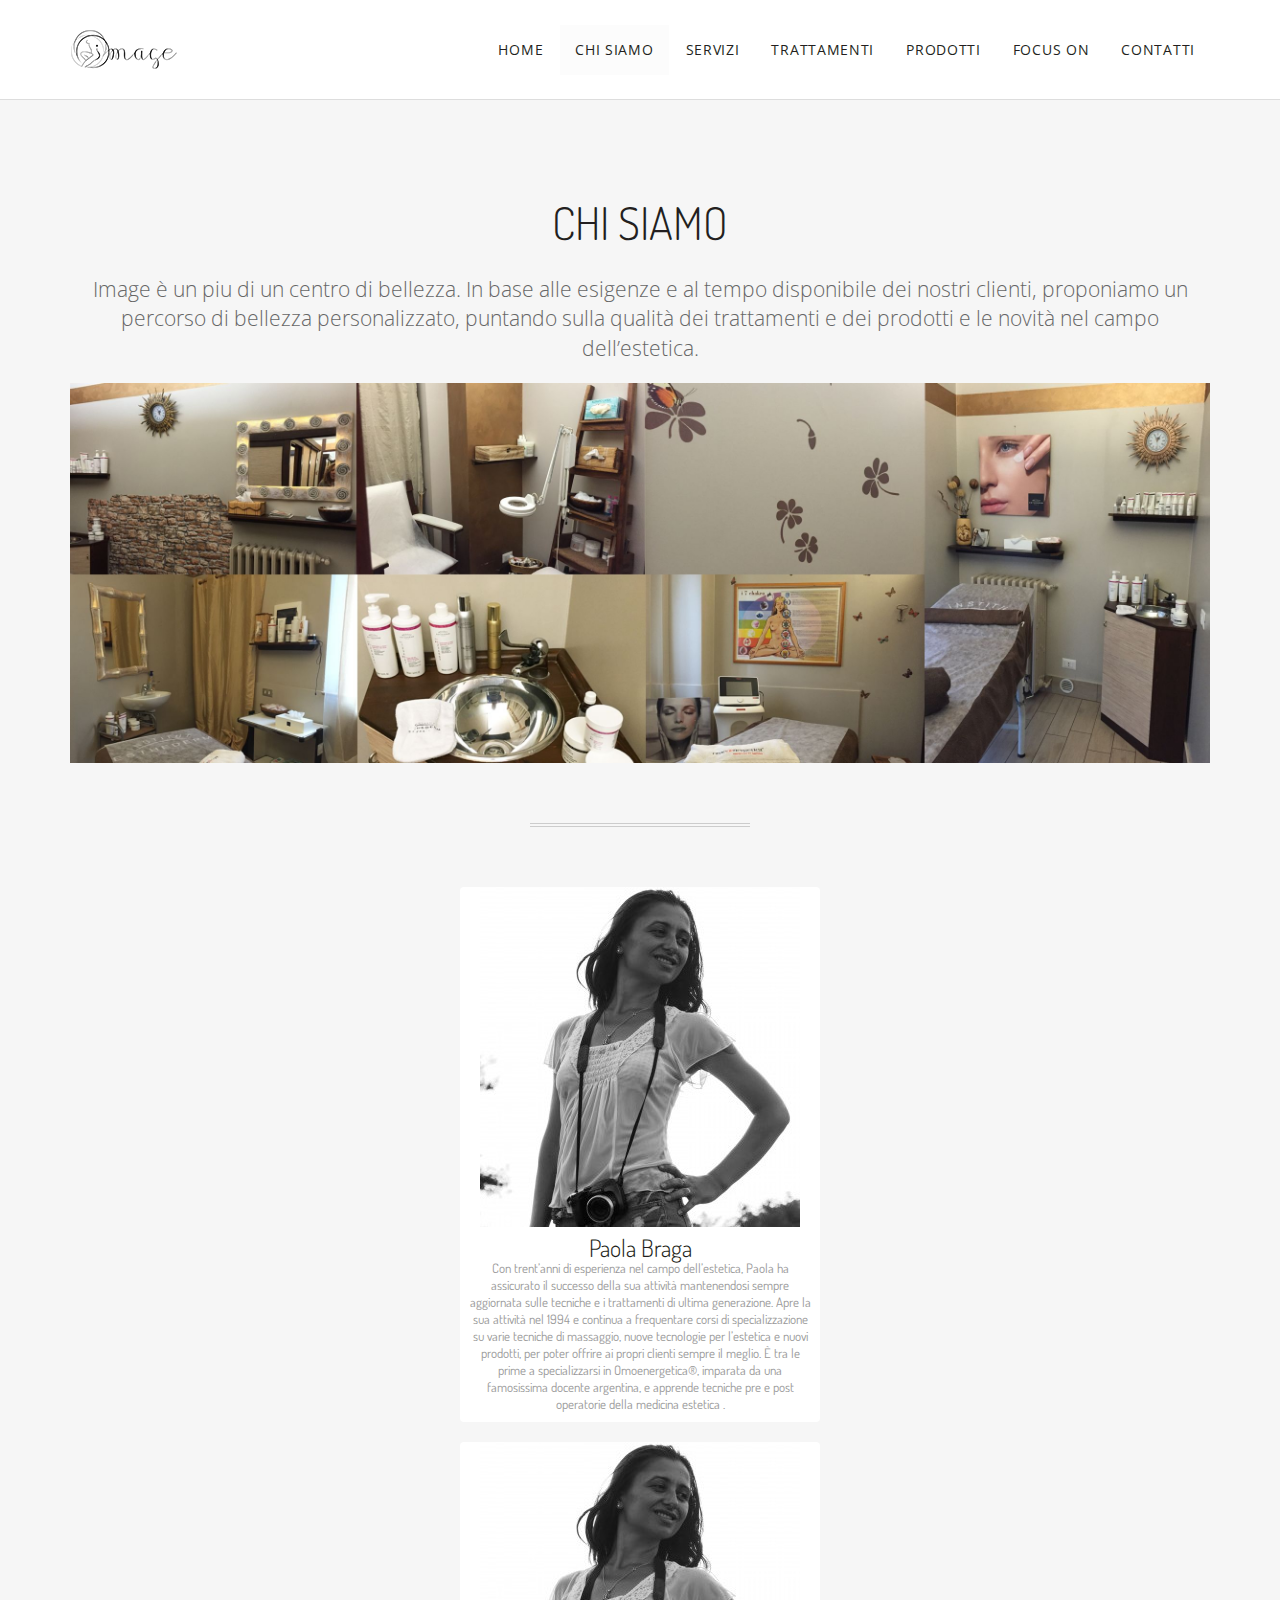
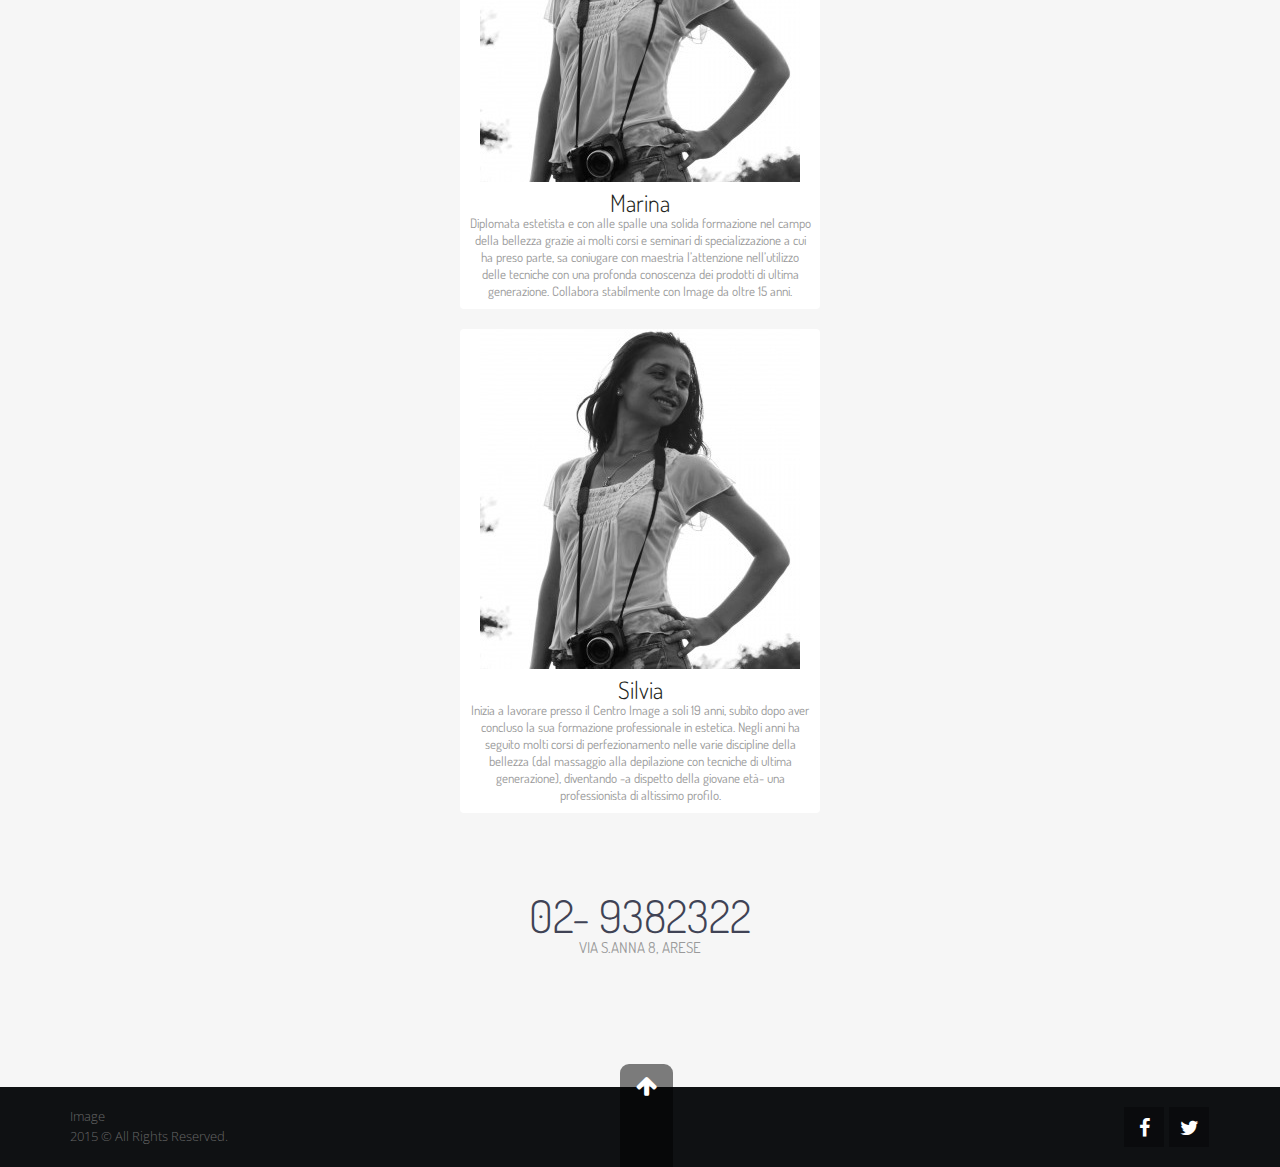
==== commit 5506a4cc: "testi" ====
--- a/chisiamo.html
+++ b/chisiamo.html
@@ -1,18 +1,31 @@
 <html><head></head><body>
-    <div class="fit-vids-style" id="fit-vids-style" style="display: none;">­
-      <style>
-        .fluid-width-video-wrapper {                   width: 100%;                                position: relative;                         padding: 0;                              }                                                                                       .fluid-width-video-wrapper iframe,          .fluid-width-video-wrapper object,          .fluid-width-video-wrapper embed {             position: absolute;                         top: 0;                                     left: 0;                                    width: 100%;                                height: 100%;                            }
-
-        #mobileMenu{
-          z-index: 999;
-        }
-
-      </style>
-    </div>
-    <script async="" src="./extra/analytics.js"></script>
-    <script type="text/javascript">
-      window["_gaUserPrefs"] = { ioo : function() { return true; } }
-    </script>
+  <div class="fit-vids-style" id="fit-vids-style" style="display: none;">­
+    <style>
+      .fluid-width-video-wrapper {
+        width: 100%;
+        position: relative;
+        padding: 0;
+      }
+      
+      .fluid-width-video-wrapper iframe,
+      .fluid-width-video-wrapper object,
+      .fluid-width-video-wrapper embed {
+        position: absolute;
+        top: 0;
+        left: 0;
+        width: 100%;
+        height: 100%;
+      }
+      
+      #mobileMenu {
+        z-index: 999;
+      }
+    </style>
+  </div>
+  <script async="" src="./extra/analytics.js"></script>
+  <script type="text/javascript">
+    window["_gaUserPrefs"] = { ioo : function() { return true; } }
+  </script>
   <!--<![endif]-->
   <meta http-equiv="Content-Type" content="text/html; charset=UTF-8">
   <meta charset="utf-8">
@@ -44,8 +57,8 @@
         <!-- Brand and toggle get grouped for better mobile display -->
         <div class="navbar-header">
           <a class="navbar-brand" href="index.html">
-							<img src="./extra/logo.png" alt="" height="40"> 
-						</a>
+            <img src="./extra/logo.png" alt="" height="40">
+          </a>
         </div>
         <!-- Collect the nav links, forms, and other content for toggling -->
         <div class="collapse navbar-collapse" id="bs-example-navbar-collapse-1">
@@ -83,9 +96,10 @@
       <div class="container">
         <header>
           <h1 class="uppercase text-center">CHI SIAMO</h1>
-          <p class="lead text-center">Image è un centro di bellezza in cui l'attenzione al tuo tempo è fondamentale:
-            è il percorso di bellezza che si adatta al tuo stile di vita e ai tuoi
-            ritmi, con trattamenti che privilegiano la qualità e l'intensità.</p><img src="images/chi_siamo.jpeg" class="center-block img-responsive" style="width:100%">
+          <p class="lead text-center">
+            Image è un piu di un centro di bellezza. In base alle esigenze e al tempo disponibile dei nostri clienti, proponiamo un percorso di bellezza personalizzato, puntando sulla qualità dei trattamenti e dei prodotti e le novità nel campo dell’estetica.
+            </p>
+          <img src="images/chi_siamo.jpeg" class="center-block img-responsive" style="width:100%">
         </header>
         <div class="divider">
           <!-- lines divider -->
@@ -98,9 +112,10 @@
               <!-- caption -->
               <div class="caption text-center">
                 <h4>
-                  <!-- name + occupation -->Paola Braga
-                  <small class="block fsize13">Responsabile</small>
-                </h4>
+                                    <!-- name + occupation -->Paola Braga
+                                    <small class="block fsize13">Con trent’anni di esperienza nel campo dell’estetica, Paola ha assicurato il successo della sua attività mantenendosi sempre aggiornata sulle tecniche e i trattamenti di ultima generazione. Apre la sua attività nel 1994 e continua a frequentare corsi di specializzazione su varie tecniche di massaggio, nuove tecnologie per l’estetica e nuovi prodotti, per poter offrire ai propri clienti sempre il meglio. È tra le prime a specializzarsi in Omoenergetica®, imparata da una famosissima docente argentina, e apprende tecniche pre e post operatorie della medicina estetica .
+</small>
+                                </h4>
               </div>
               <!-- /caption -->
             </div>
@@ -114,9 +129,10 @@
               <!-- caption -->
               <div class="caption text-center">
                 <h4>
-                  <!-- name + occupation -->Paola Braga
-                  <small class="block fsize13">Responsabile</small>
-                </h4>
+                                    <!-- name + occupation -->Marina
+                                    <small class="block fsize13">Diplomata estetista e con alle spalle una solida formazione nel campo della bellezza grazie ai molti corsi e seminari di specializzazione a cui ha preso parte, sa coniugare con maestria l’attenzione nell’utilizzo delle tecniche con una profonda conoscenza dei prodotti di ultima generazione. Collabora stabilmente con Image da oltre 15 anni.
+</small>
+                                </h4>
               </div>
               <!-- /caption -->
             </div>
@@ -130,9 +146,9 @@
               <!-- caption -->
               <div class="caption text-center">
                 <h4>
-                  <!-- name + occupation -->Paola Braga
-                  <small class="block fsize13">Responsabile</small>
-                </h4>
+                                    <!-- name + occupation -->Silvia
+                                    <small class="block fsize13">Inizia a lavorare presso il Centro Image a soli 19 anni, subito dopo aver concluso la sua formazione professionale in estetica. Negli anni ha seguito molti corsi di perfezionamento nelle varie discipline della bellezza (dal massaggio alla depilazione con tecniche di ultima generazione), diventando -a dispetto della giovane età- una professionista di altissimo profilo.</small>
+                                </h4>
               </div>
               <!-- /caption -->
             </div>
@@ -145,11 +161,11 @@
         </div>
         <div class="text-center">
           <h1>
-            <!-- iPhones, Androids and other mobile devices will recognize the phone
-            number -->
-            <a class="phonelink" href="tel:+1800-555-1234">02- 9382322</a>
-            <small class="block font300 fsize15">VIA S.ANNA 8, ARESE</small>
-          </h1>
+                        <!-- iPhones, Androids and other mobile devices will recognize the phone
+                        number -->
+                        <a class="phonelink" href="tel:+1800-555-1234">02- 9382322</a>
+                        <small class="block font300 fsize15">VIA S.ANNA 8, ARESE</small>
+                    </h1>
         </div>
       </div>
     </div>
@@ -180,7 +196,7 @@
   <script type="text/javascript" src="./extra/jquery.maximage.min.js"></script>
   <script type="text/javascript" src="./extra/scripts.js"></script>
   <!-- Google Analytics: Change UA-XXXXX-X to be your site's ID.
-  Go to http://www.google.com/analytics/ for more information. -->
+    Go to http://www.google.com/analytics/ for more information. -->
   <!--<script>
 			(function(i,s,o,g,r,a,m){i['GoogleAnalyticsObject']=r;i[r]=i[r]||function(){
 			(i[r].q=i[r].q||[]).push(arguments)},i[r].l=1*new Date();a=s.createElement(o),
@@ -191,6 +207,8 @@
 			ga('send', 'pageview');
 		</script>
 		-->
-  
+
+
+
 
 </body></html>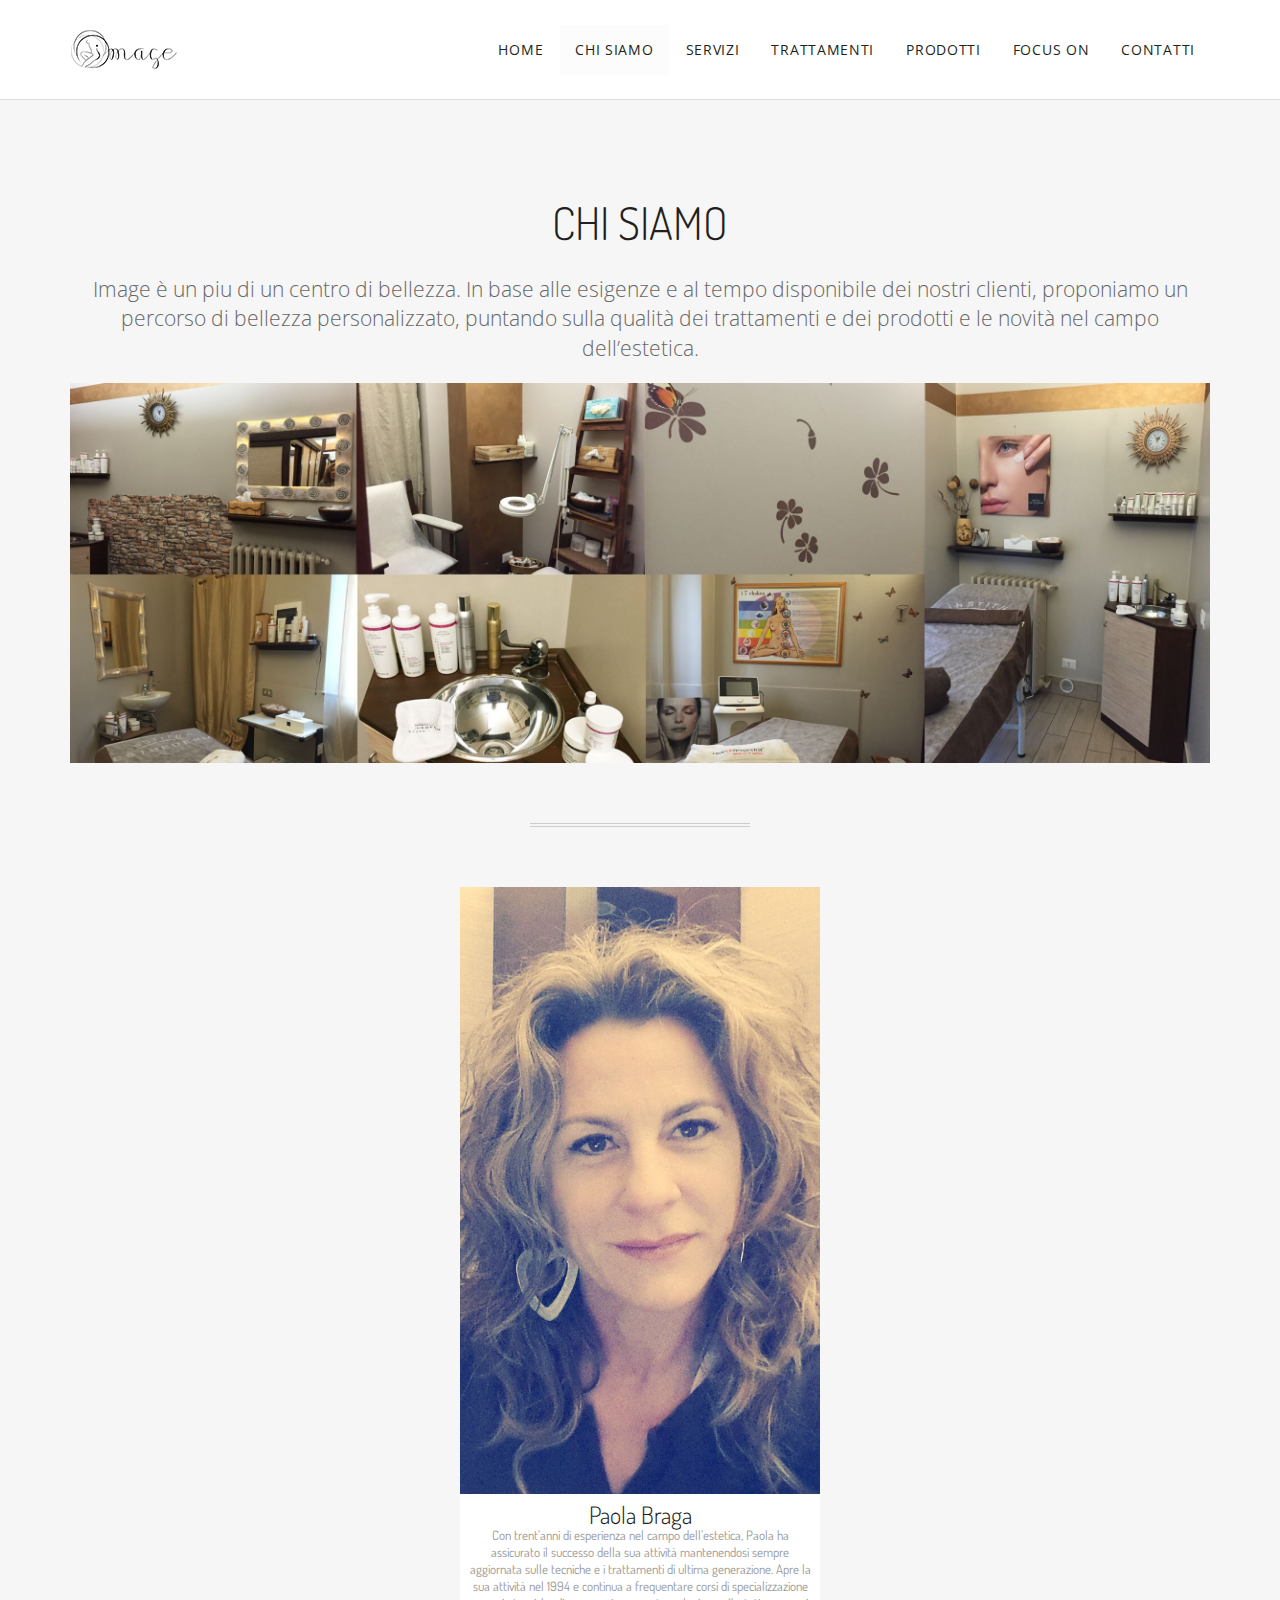
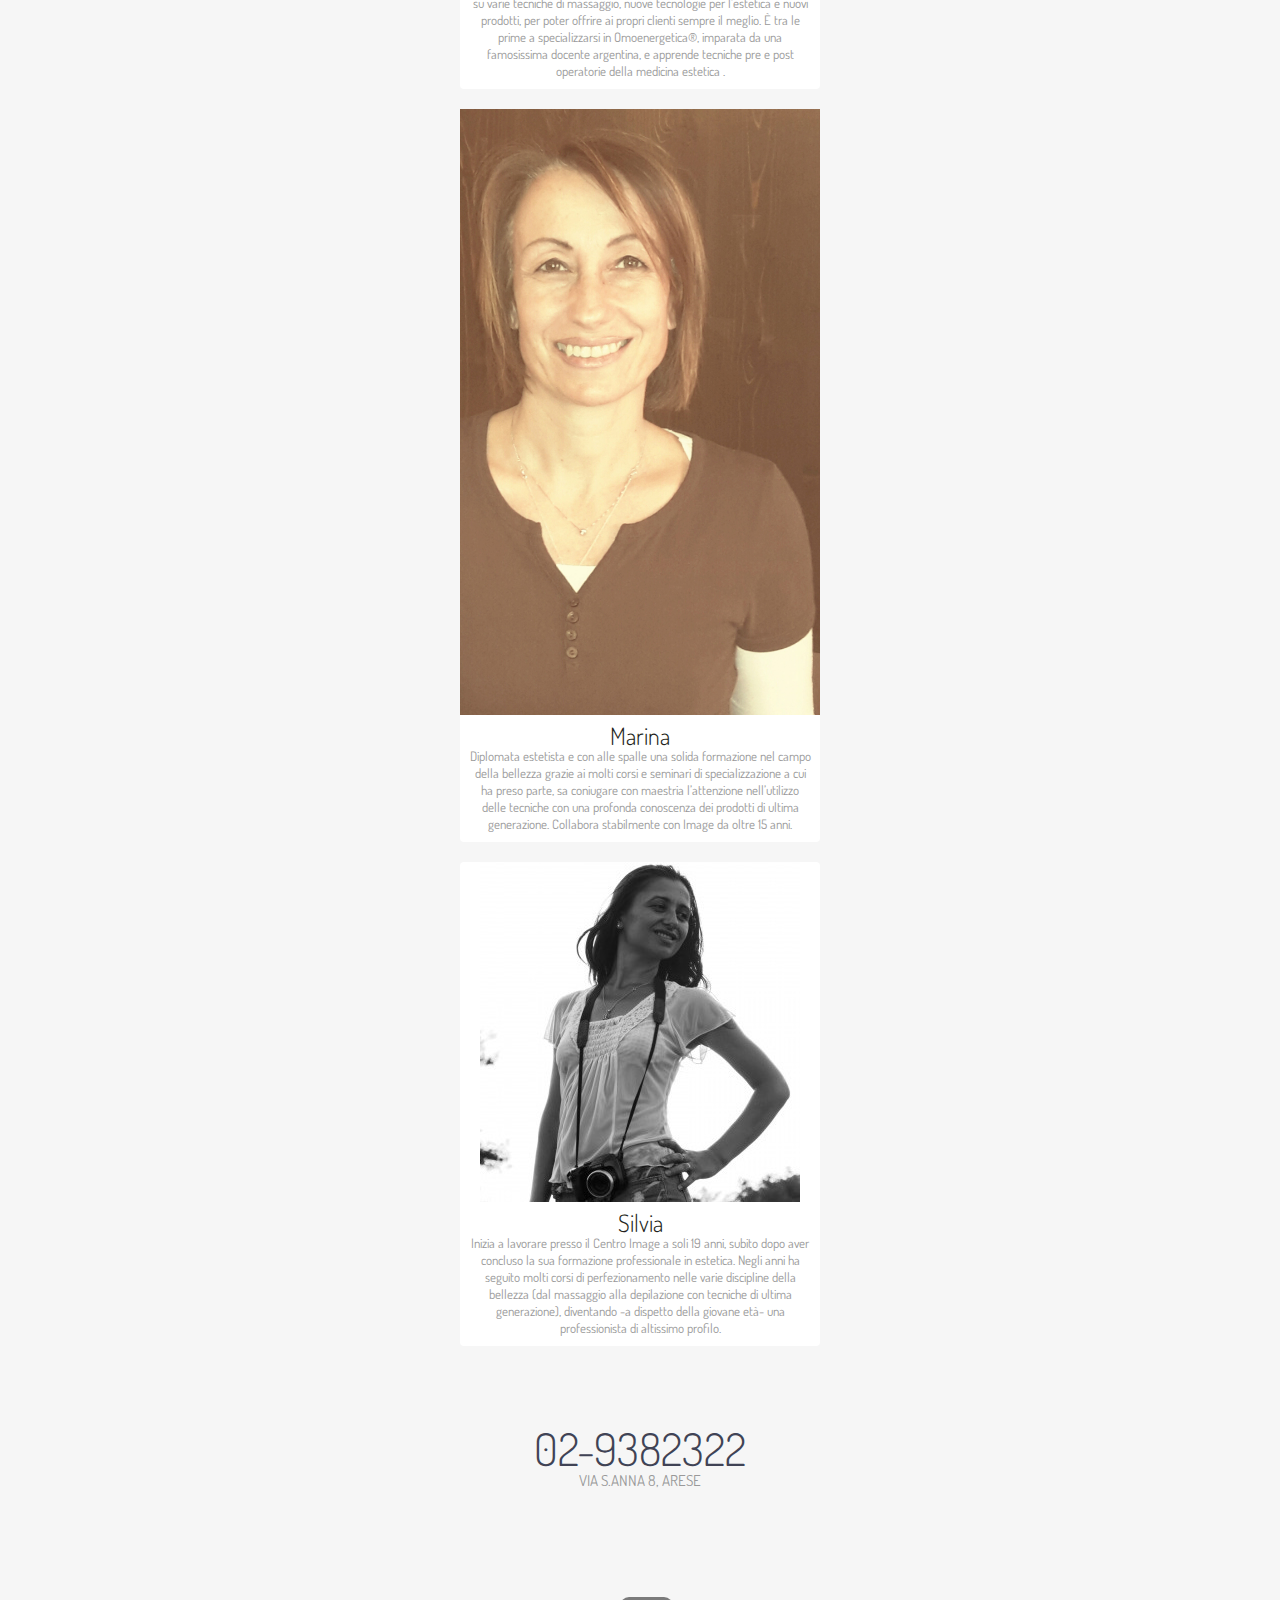
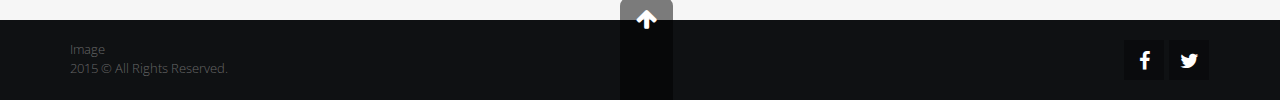
==== commit b344d8c3: "coti" ====
--- a/chisiamo.html
+++ b/chisiamo.html
@@ -96,9 +96,8 @@
       <div class="container">
         <header>
           <h1 class="uppercase text-center">CHI SIAMO</h1>
-          <p class="lead text-center">
-            Image è un piu di un centro di bellezza. In base alle esigenze e al tempo disponibile dei nostri clienti, proponiamo un percorso di bellezza personalizzato, puntando sulla qualità dei trattamenti e dei prodotti e le novità nel campo dell’estetica.
-            </p>
+          <p class="lead text-center">Image è un piu di un centro di bellezza. In base alle esigenze e al tempo disponibile dei nostri clienti, proponiamo un percorso di bellezza personalizzato, puntando sulla qualità dei trattamenti e dei prodotti e le novità nel campo dell’estetica.
+          </p>
           <img src="images/chi_siamo.jpeg" class="center-block img-responsive" style="width:100%">
         </header>
         <div class="divider">
@@ -108,13 +107,19 @@
           <div class="col-md-offset-4 col-md-4">
             <div class="thumbnail">
               <!-- image -->
-              <img class="img-responsive" src="images/1.jpg" alt="team">
+              <img class="img-responsive" src="images/Paola.jpg" alt="team">
               <!-- caption -->
               <div class="caption text-center">
                 <h4>
                                     <!-- name + occupation -->Paola Braga
-                                    <small class="block fsize13">Con trent’anni di esperienza nel campo dell’estetica, Paola ha assicurato il successo della sua attività mantenendosi sempre aggiornata sulle tecniche e i trattamenti di ultima generazione. Apre la sua attività nel 1994 e continua a frequentare corsi di specializzazione su varie tecniche di massaggio, nuove tecnologie per l’estetica e nuovi prodotti, per poter offrire ai propri clienti sempre il meglio. È tra le prime a specializzarsi in Omoenergetica®, imparata da una famosissima docente argentina, e apprende tecniche pre e post operatorie della medicina estetica .
-</small>
+                                    <small class="block fsize13">Con trent’anni di esperienza nel campo dell’estetica, Paola ha assicurato
+                                        il successo della sua attività mantenendosi sempre aggiornata sulle tecniche
+                                        e i trattamenti di ultima generazione. Apre la sua attività nel 1994 e
+                                        continua a frequentare corsi di specializzazione su varie tecniche di massaggio,
+                                        nuove tecnologie per l’estetica e nuovi prodotti, per poter offrire ai
+                                        propri clienti sempre il meglio. È tra le prime a specializzarsi in Omoenergetica®,
+                                        imparata da una famosissima docente argentina, e apprende tecniche pre
+                                        e post operatorie della medicina estetica .</small>
                                 </h4>
               </div>
               <!-- /caption -->
@@ -125,13 +130,16 @@
           <div class="col-md-offset-4 col-md-4">
             <div class="thumbnail">
               <!-- image -->
-              <img class="img-responsive" src="images/1.jpg" alt="team">
+              <img class="img-responsive" src="images/Marina.jpg" alt="team">
               <!-- caption -->
               <div class="caption text-center">
                 <h4>
                                     <!-- name + occupation -->Marina
-                                    <small class="block fsize13">Diplomata estetista e con alle spalle una solida formazione nel campo della bellezza grazie ai molti corsi e seminari di specializzazione a cui ha preso parte, sa coniugare con maestria l’attenzione nell’utilizzo delle tecniche con una profonda conoscenza dei prodotti di ultima generazione. Collabora stabilmente con Image da oltre 15 anni.
-</small>
+                                    <small class="block fsize13">Diplomata estetista e con alle spalle una solida formazione nel campo
+                                        della bellezza grazie ai molti corsi e seminari di specializzazione a cui
+                                        ha preso parte, sa coniugare con maestria l’attenzione nell’utilizzo delle
+                                        tecniche con una profonda conoscenza dei prodotti di ultima generazione.
+                                        Collabora stabilmente con Image da oltre 15 anni.</small>
                                 </h4>
               </div>
               <!-- /caption -->
@@ -147,7 +155,11 @@
               <div class="caption text-center">
                 <h4>
                                     <!-- name + occupation -->Silvia
-                                    <small class="block fsize13">Inizia a lavorare presso il Centro Image a soli 19 anni, subito dopo aver concluso la sua formazione professionale in estetica. Negli anni ha seguito molti corsi di perfezionamento nelle varie discipline della bellezza (dal massaggio alla depilazione con tecniche di ultima generazione), diventando -a dispetto della giovane età- una professionista di altissimo profilo.</small>
+                                    <small class="block fsize13">Inizia a lavorare presso il Centro Image a soli 19 anni, subito dopo aver
+                                        concluso la sua formazione professionale in estetica. Negli anni ha seguito
+                                        molti corsi di perfezionamento nelle varie discipline della bellezza (dal
+                                        massaggio alla depilazione con tecniche di ultima generazione), diventando
+                                        -a dispetto della giovane età- una professionista di altissimo profilo.</small>
                                 </h4>
               </div>
               <!-- /caption -->
@@ -163,7 +175,9 @@
           <h1>
                         <!-- iPhones, Androids and other mobile devices will recognize the phone
                         number -->
-                        <a class="phonelink" href="tel:+1800-555-1234">02- 9382322</a>
+  	                      <a class="phonelink" href="tel:003902-9382322">02-9382322</a>
+            							<br>
+
                         <small class="block font300 fsize15">VIA S.ANNA 8, ARESE</small>
                     </h1>
         </div>
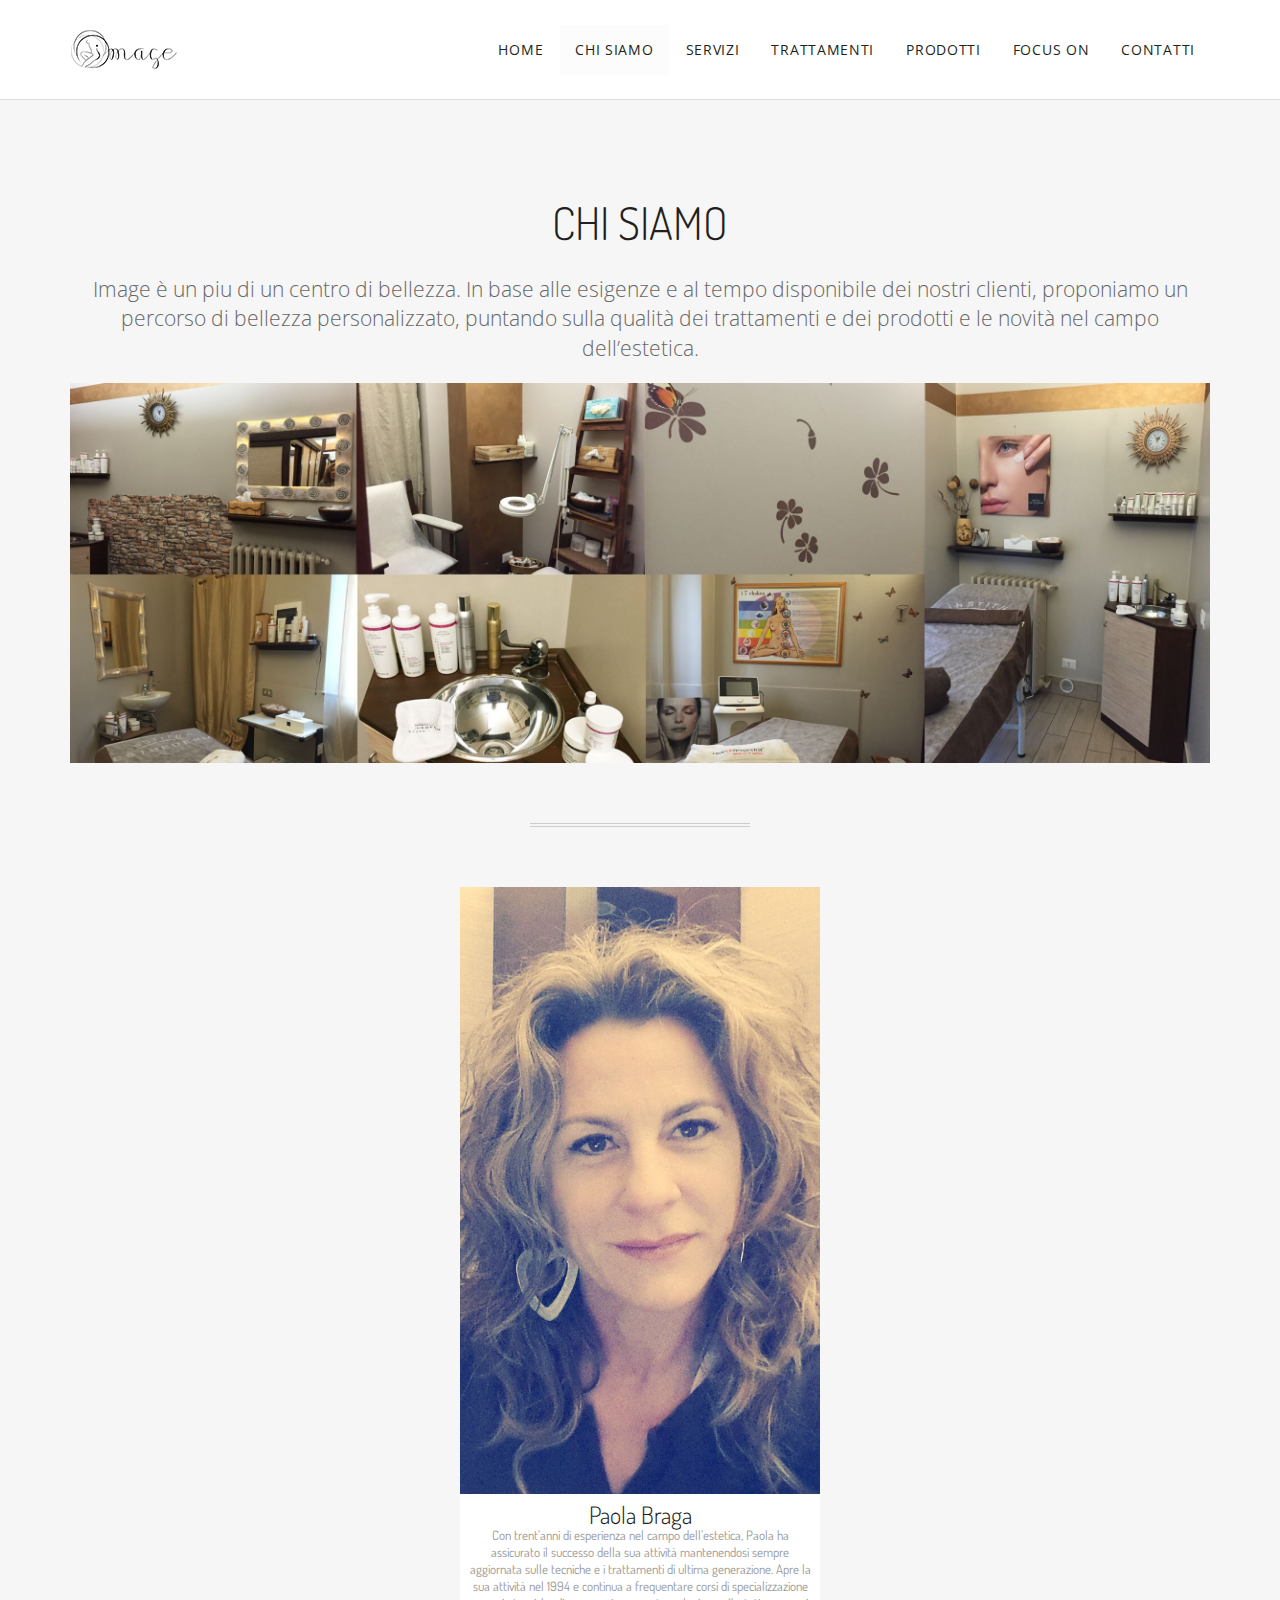
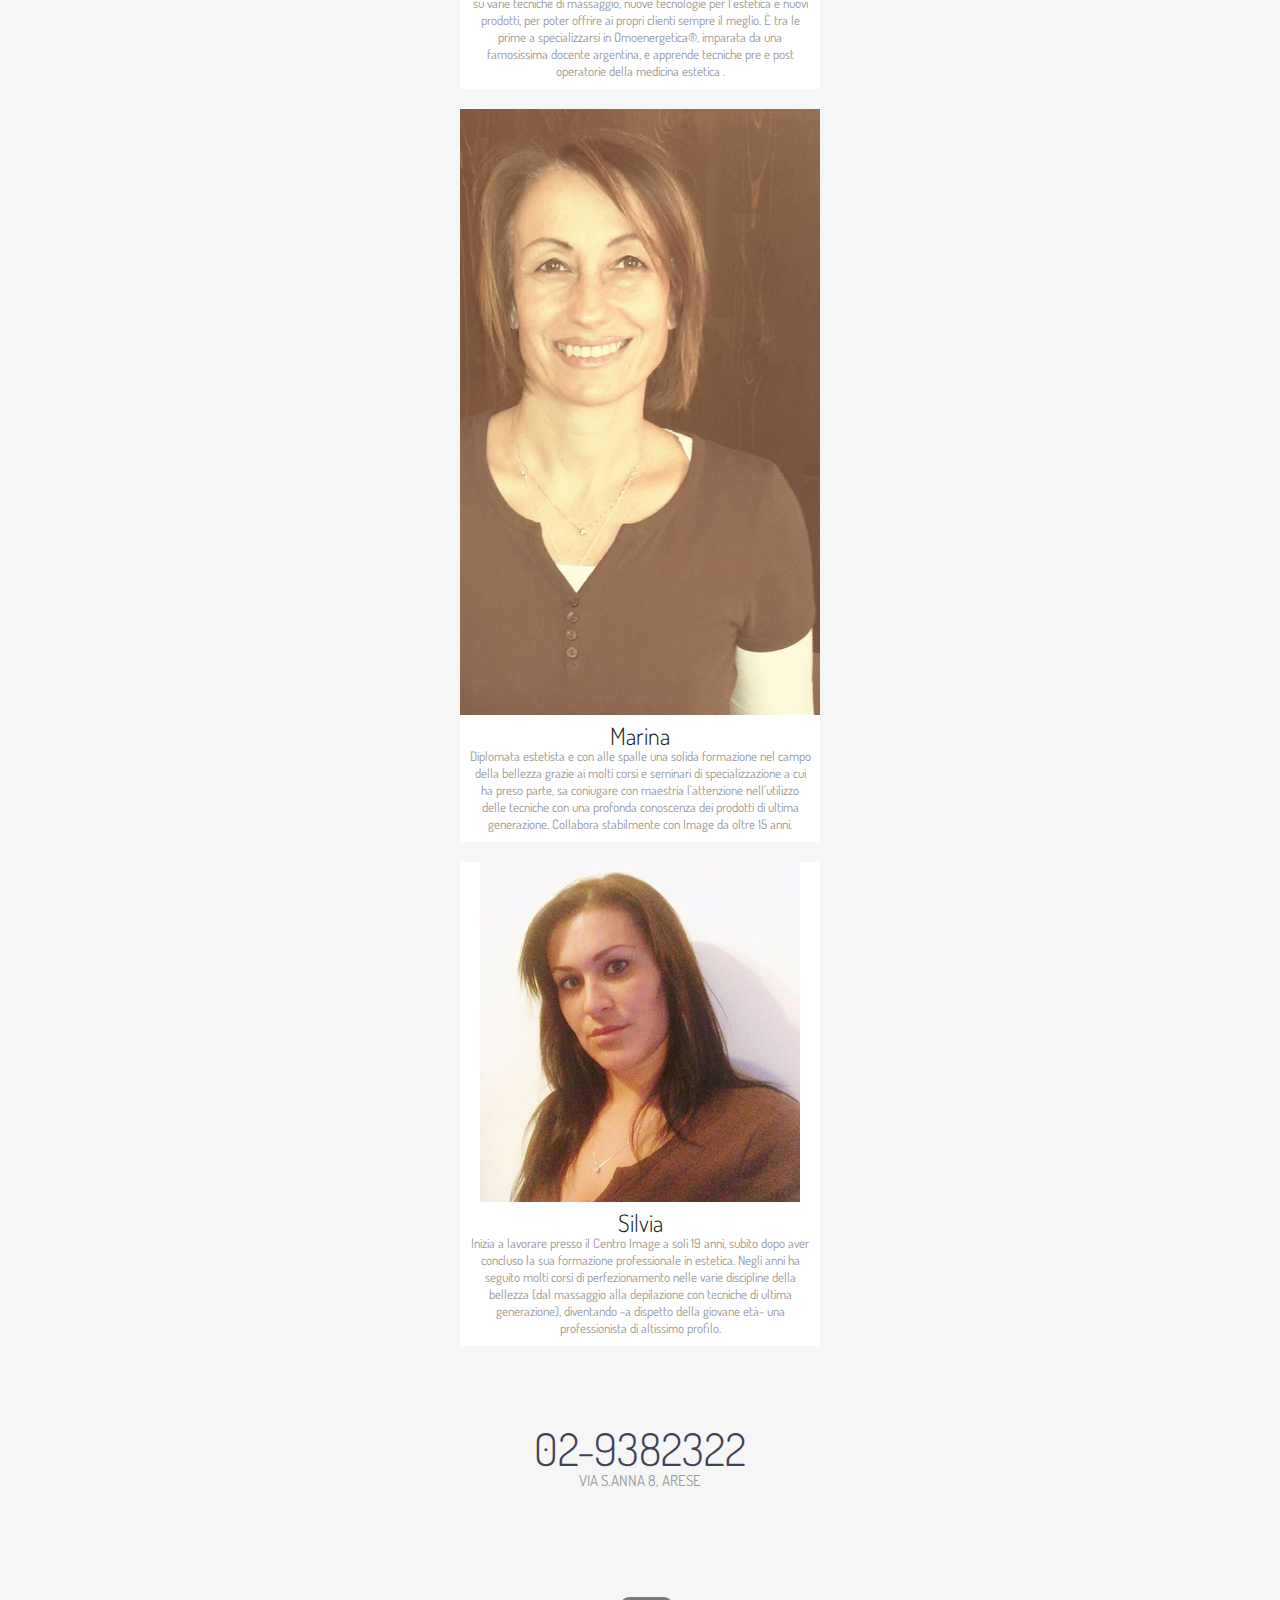
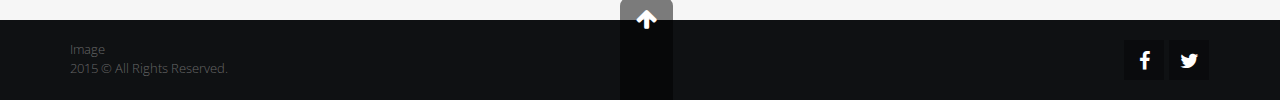
==== commit 7caccc27: "img" ====
--- a/chisiamo.html
+++ b/chisiamo.html
@@ -150,7 +150,7 @@
           <div class="col-md-offset-4 col-md-4">
             <div class="thumbnail">
               <!-- image -->
-              <img class="img-responsive" src="images/1.jpg" alt="team">
+              <img class="img-responsive" src="images/Silvia.jpg" alt="team">
               <!-- caption -->
               <div class="caption text-center">
                 <h4>
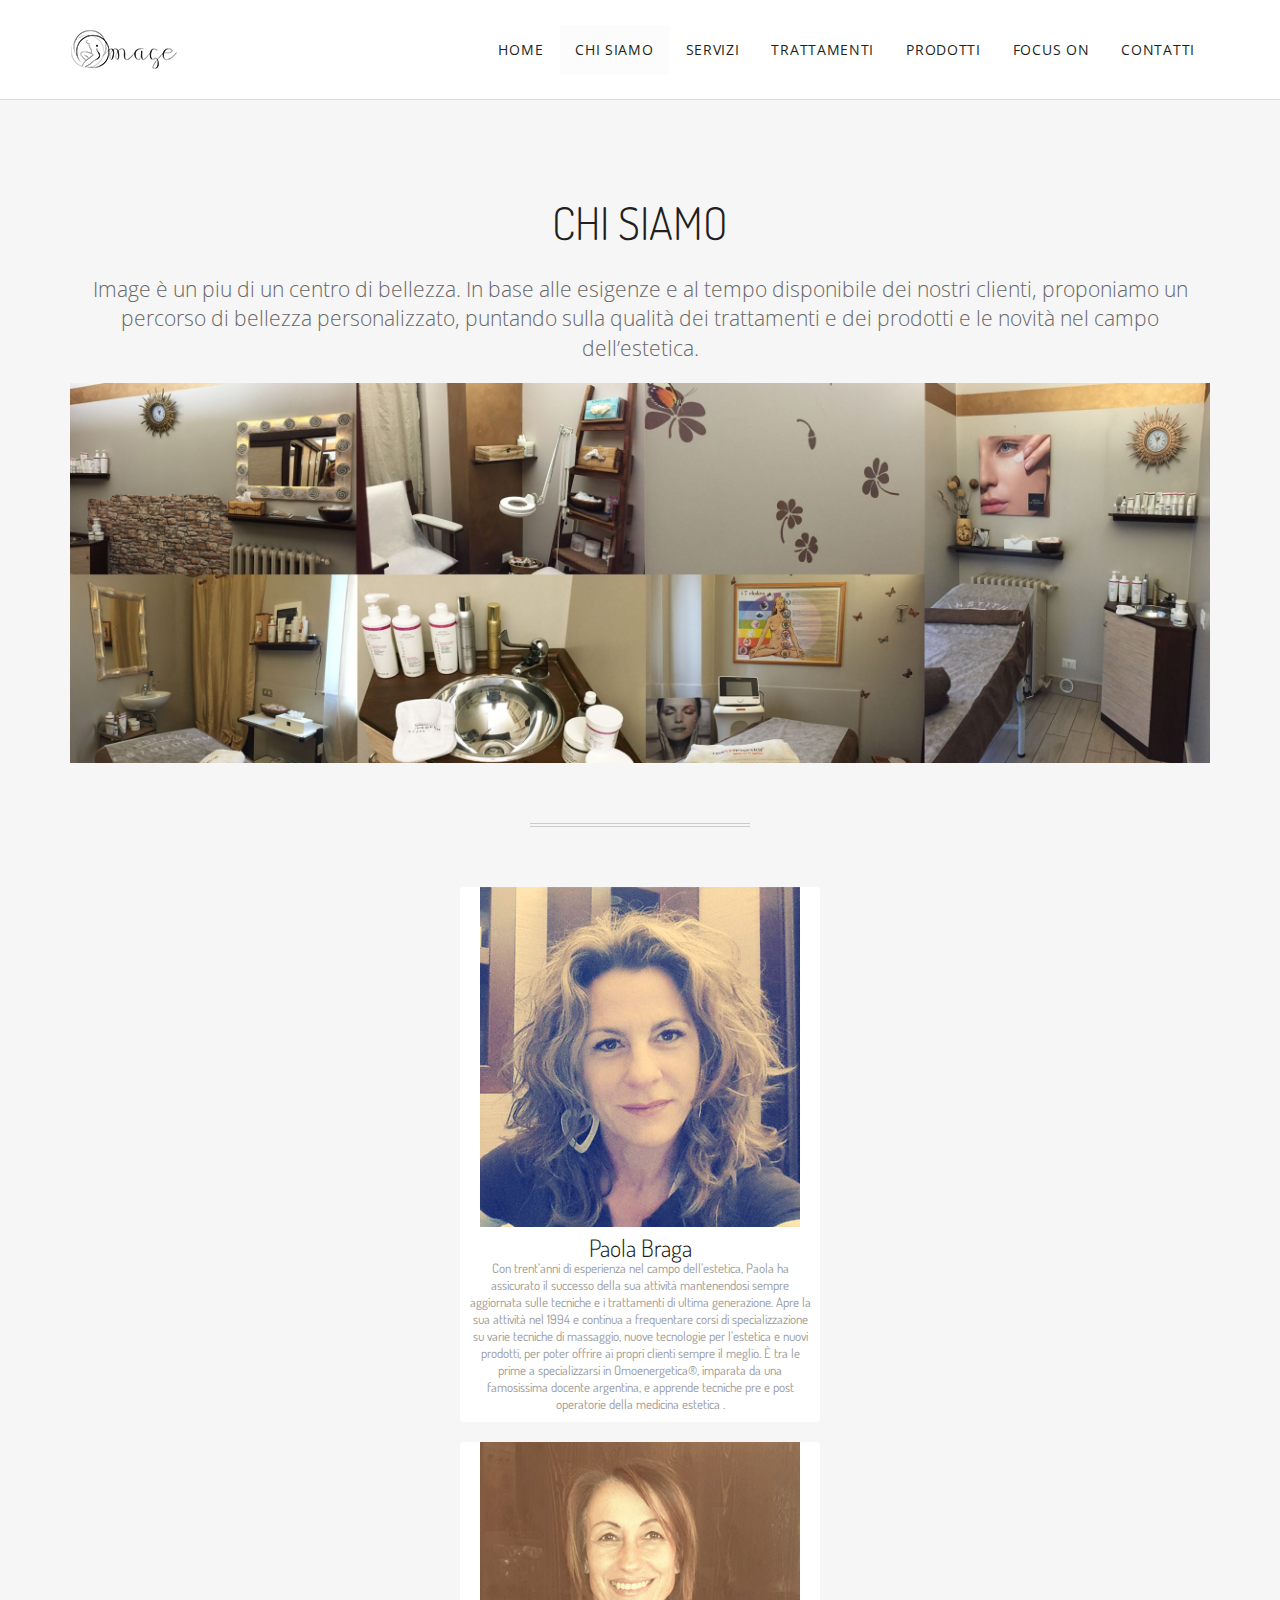
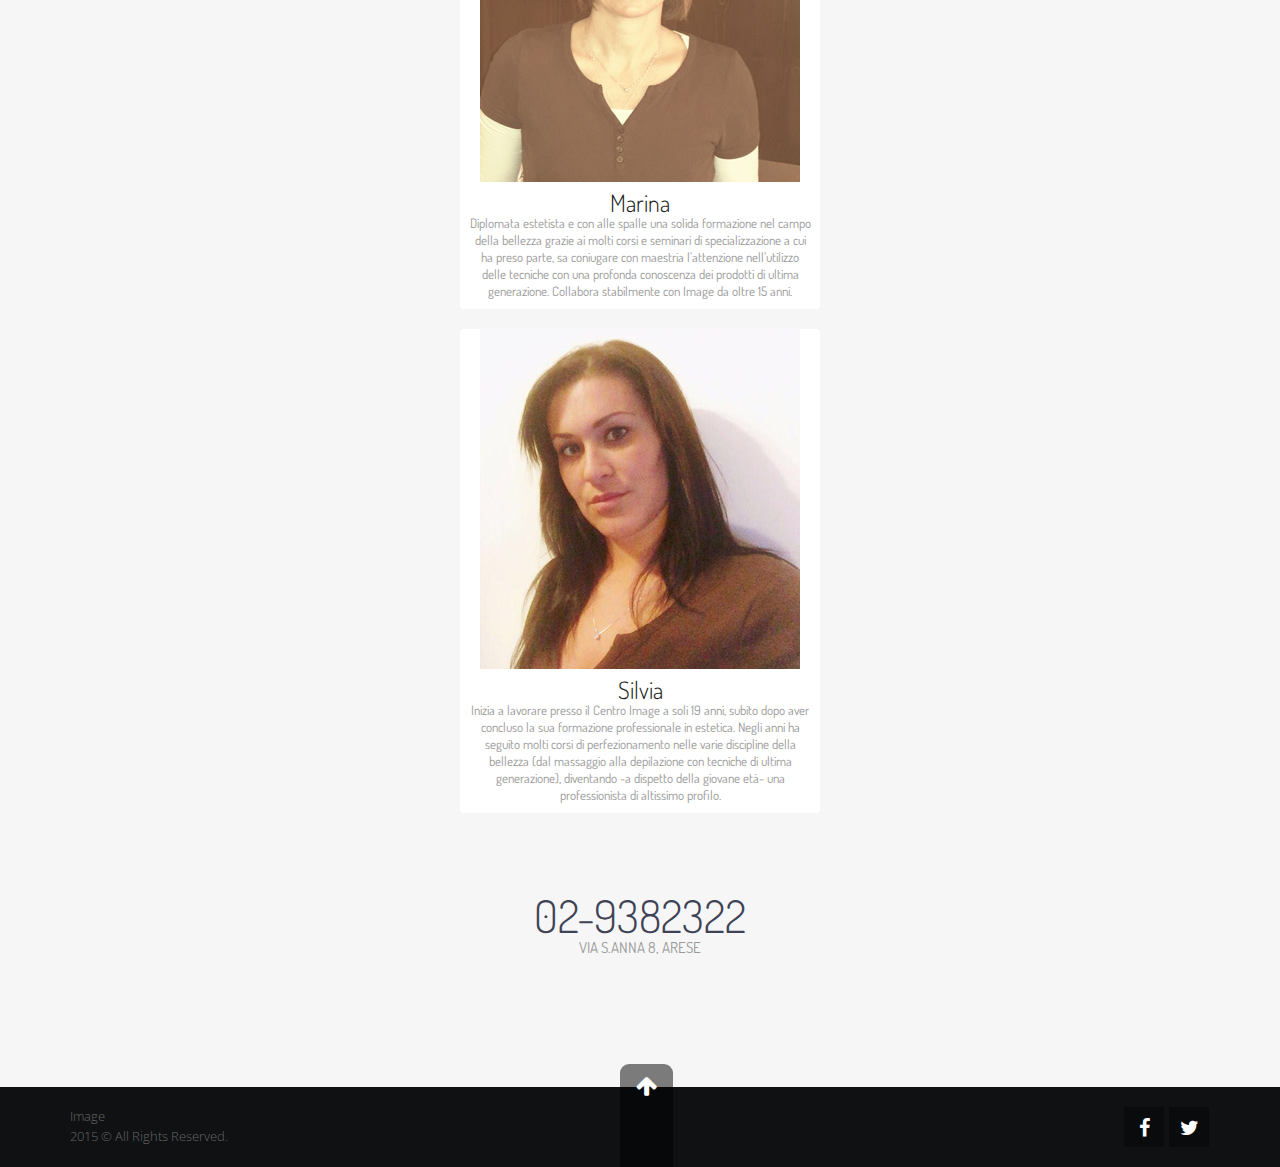
==== commit bcbc0f65: "x" ====
--- a/chisiamo.html
+++ b/chisiamo.html
@@ -175,9 +175,8 @@
           <h1>
                         <!-- iPhones, Androids and other mobile devices will recognize the phone
                         number -->
-  	                      <a class="phonelink" href="tel:003902-9382322">02-9382322</a>
-            							<br>
-
+                        <a class="phonelink" href="tel:0039029382322">02-9382322</a>
+                        <br>
                         <small class="block font300 fsize15">VIA S.ANNA 8, ARESE</small>
                     </h1>
         </div>
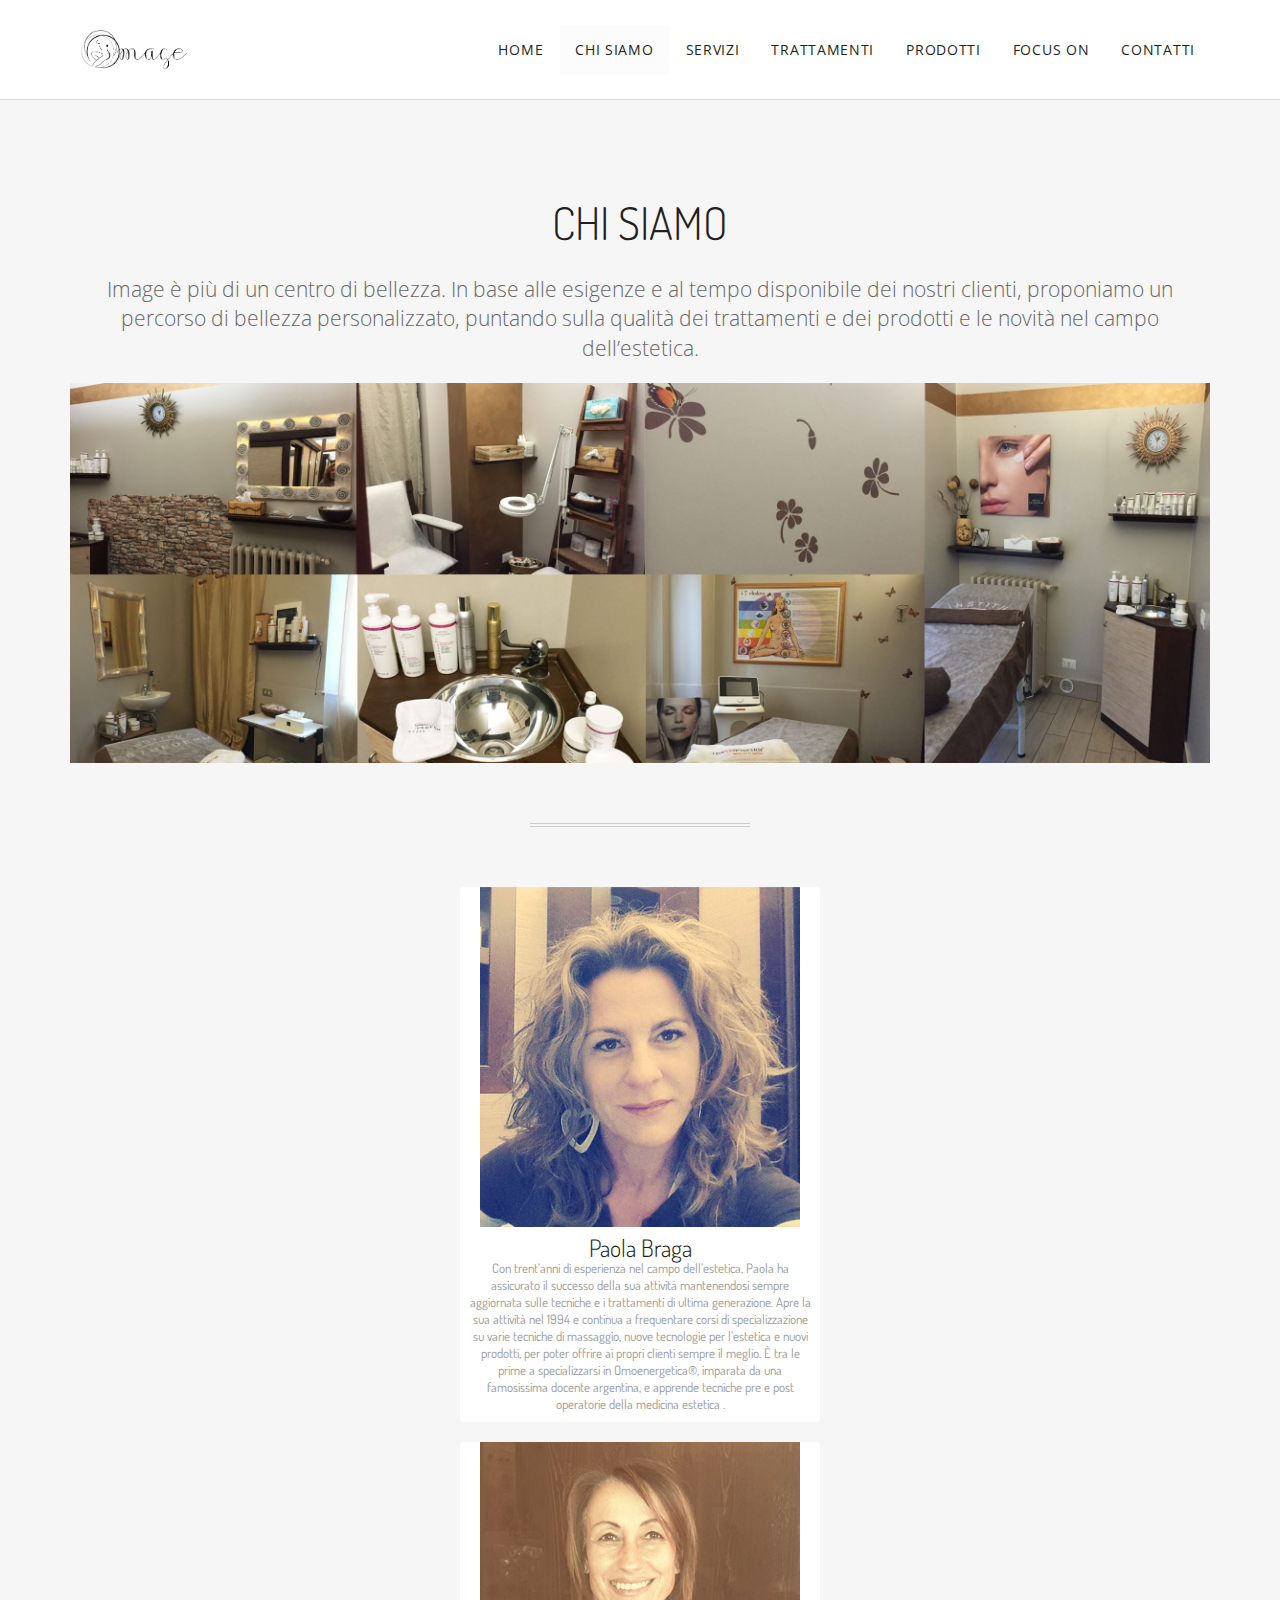
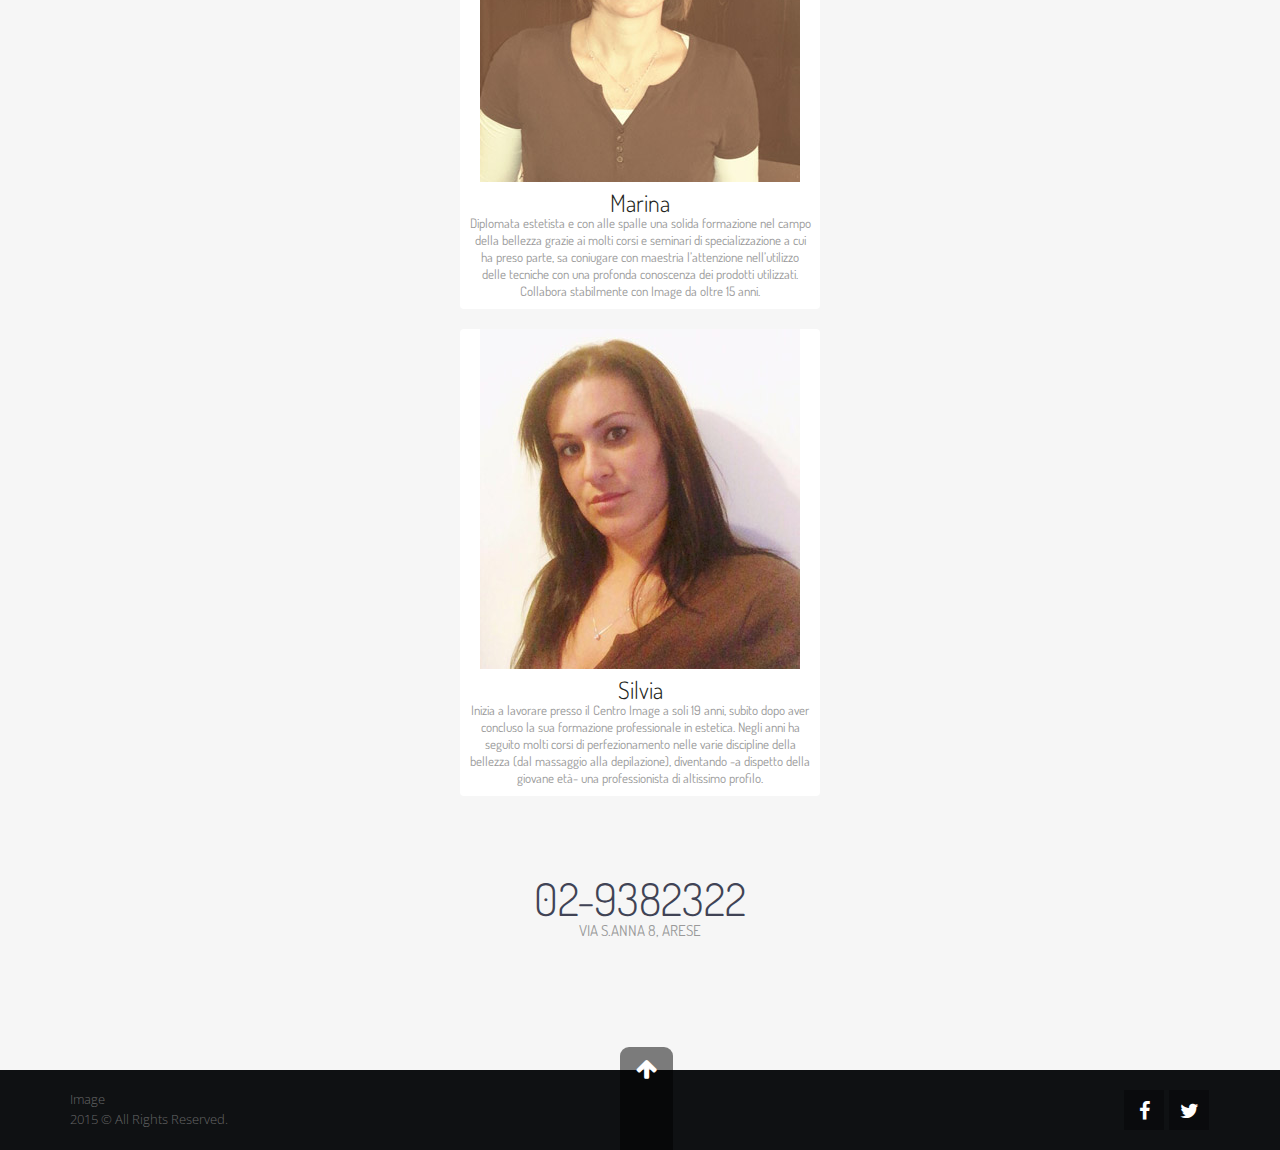
==== commit 167e3f19: "." ====
--- a/chisiamo.html
+++ b/chisiamo.html
@@ -96,7 +96,7 @@
       <div class="container">
         <header>
           <h1 class="uppercase text-center">CHI SIAMO</h1>
-          <p class="lead text-center">Image è un piu di un centro di bellezza. In base alle esigenze e al tempo disponibile dei nostri clienti, proponiamo un percorso di bellezza personalizzato, puntando sulla qualità dei trattamenti e dei prodotti e le novità nel campo dell’estetica.
+          <p class="lead text-center">Image è più di un centro di bellezza. In base alle esigenze e al tempo disponibile dei nostri clienti, proponiamo un percorso di bellezza personalizzato, puntando sulla qualità dei trattamenti e dei prodotti e le novità nel campo dell’estetica.
           </p>
           <img src="images/chi_siamo.jpeg" class="center-block img-responsive" style="width:100%">
         </header>
@@ -138,7 +138,7 @@
                                     <small class="block fsize13">Diplomata estetista e con alle spalle una solida formazione nel campo
                                         della bellezza grazie ai molti corsi e seminari di specializzazione a cui
                                         ha preso parte, sa coniugare con maestria l’attenzione nell’utilizzo delle
-                                        tecniche con una profonda conoscenza dei prodotti di ultima generazione.
+                                        tecniche con una profonda conoscenza dei prodotti utilizzati.
                                         Collabora stabilmente con Image da oltre 15 anni.</small>
                                 </h4>
               </div>
@@ -158,7 +158,7 @@
                                     <small class="block fsize13">Inizia a lavorare presso il Centro Image a soli 19 anni, subito dopo aver
                                         concluso la sua formazione professionale in estetica. Negli anni ha seguito
                                         molti corsi di perfezionamento nelle varie discipline della bellezza (dal
-                                        massaggio alla depilazione con tecniche di ultima generazione), diventando
+                                        massaggio alla depilazione), diventando
                                         -a dispetto della giovane età- una professionista di altissimo profilo.</small>
                                 </h4>
               </div>
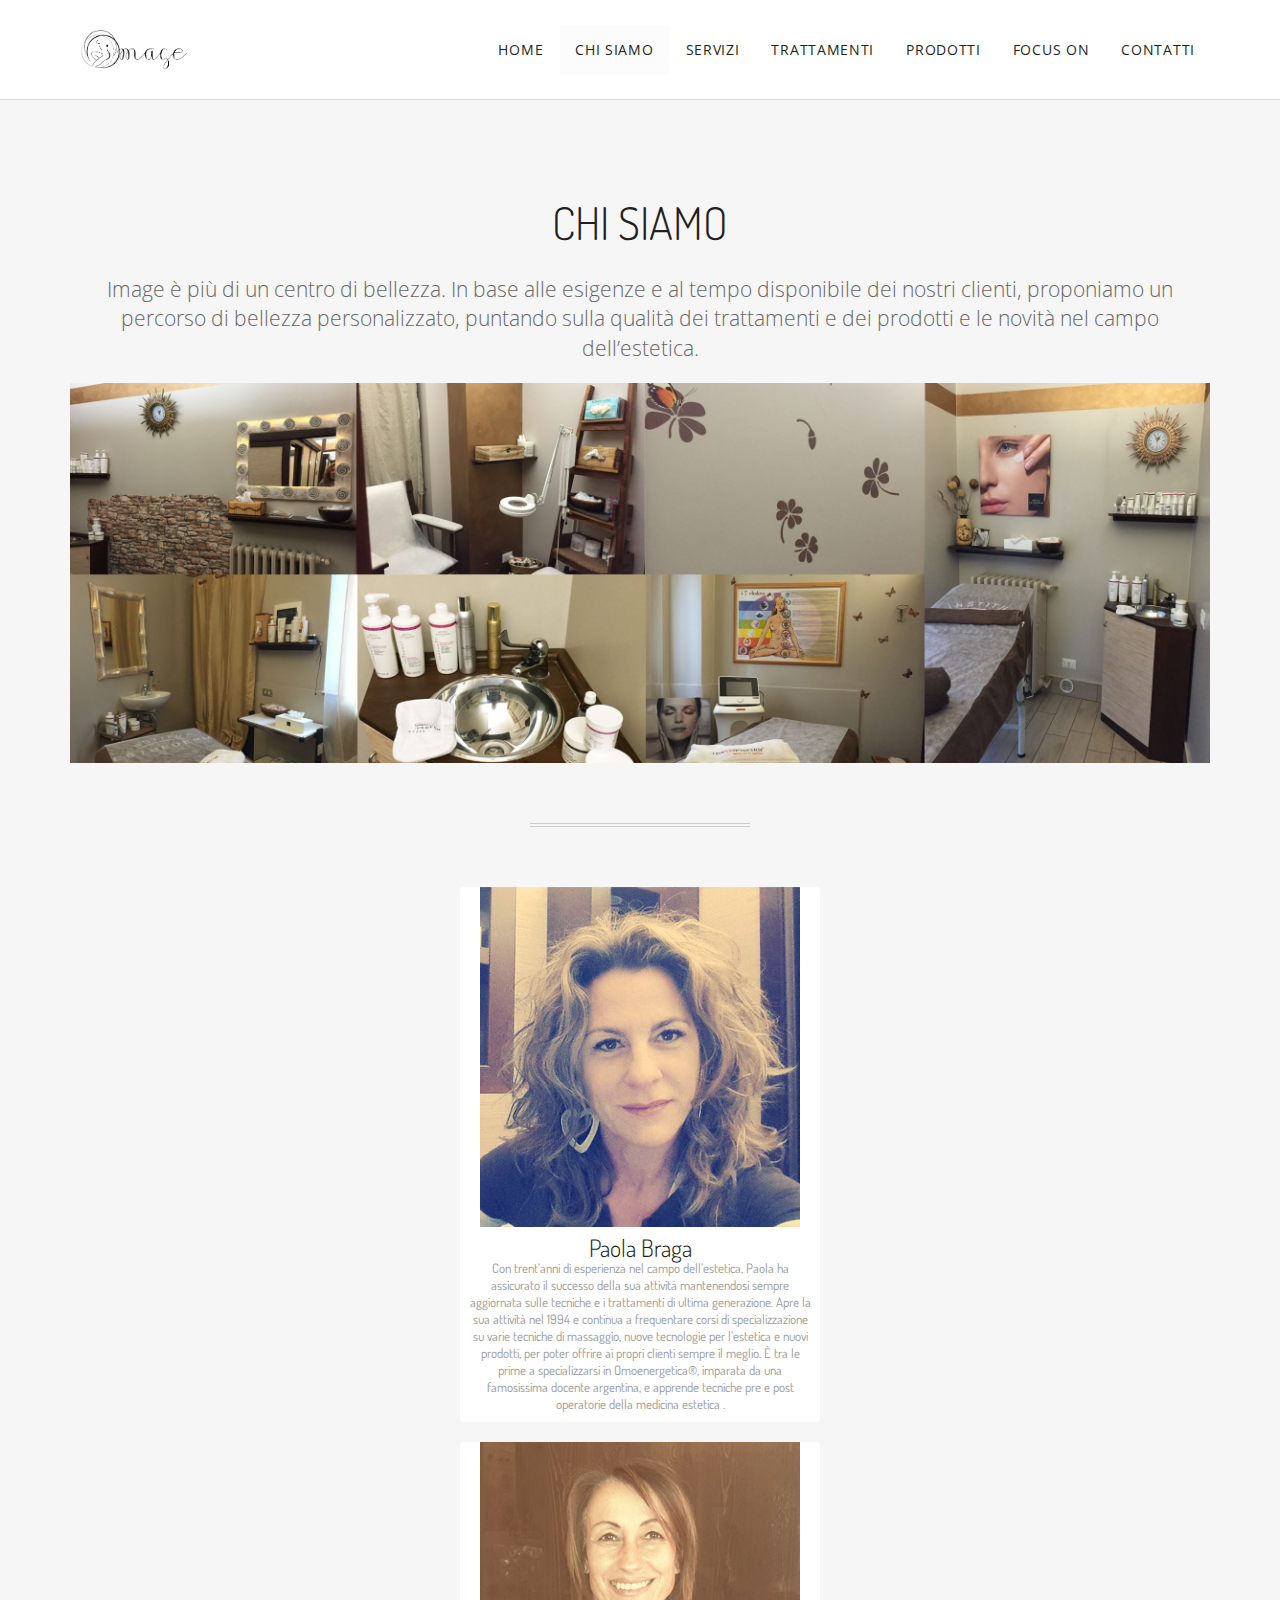
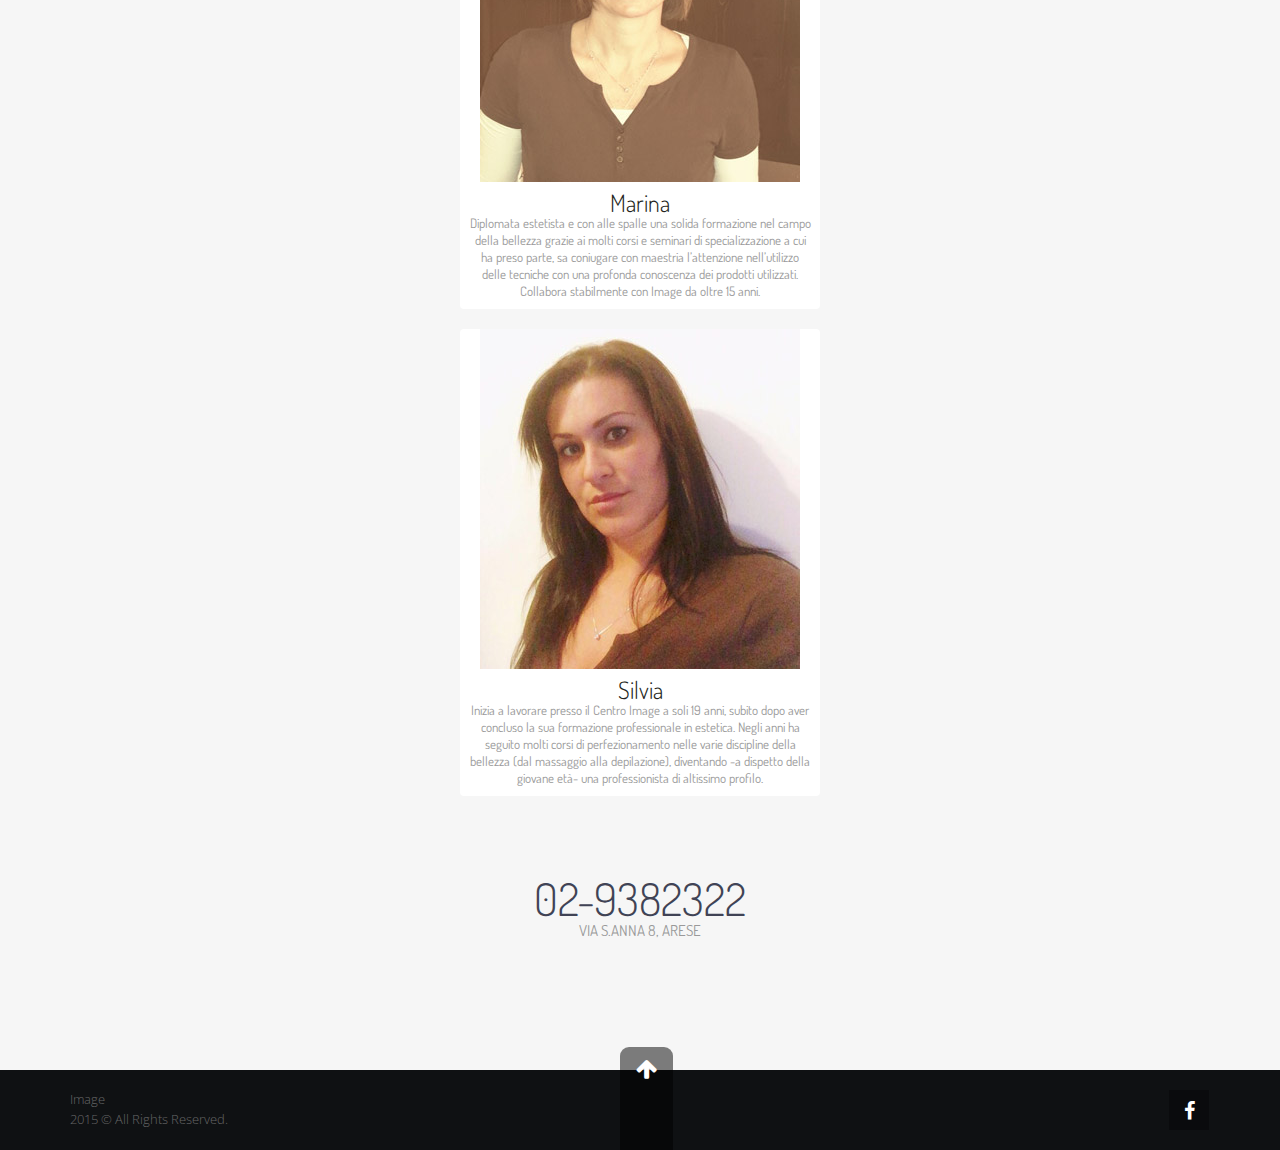
==== commit 94538d59: "yo" ====
--- a/chisiamo.html
+++ b/chisiamo.html
@@ -193,8 +193,7 @@
         <div class="col-md-6 copyright">Image
           <br>2015 © All Rights Reserved.</div>
         <div class="col-md-6 text-right">
-          <a href="" class="social fa fa-facebook"></a>
-          <a href="" class="social fa fa-twitter"></a>
+          <a href="https://www.facebook.com/profile.php?id=100013581918715"  target="_blank" class="social fa fa-facebook"></a>
         </div>
       </div>
     </div>
